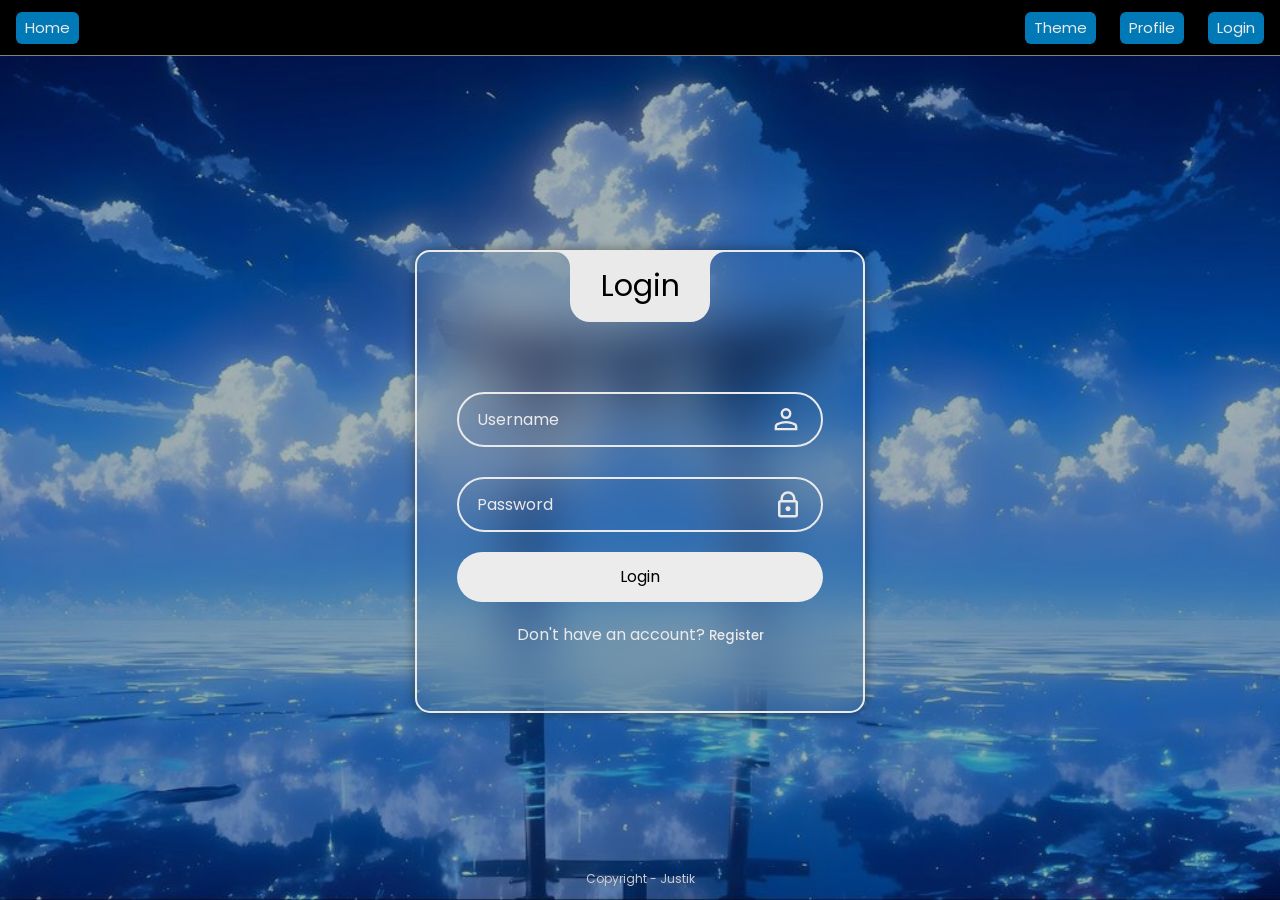
==== frontend/login.html @ 6209a141 "feat: implement login section and upgrade profile page - Add login section to login page - Improve p" ====
<!DOCTYPE html>
<html lang="en">
<head>
    <meta charset="UTF-8">
    <meta name="viewport" content="width=device-width, initial-scale=1.0">
    <title>Login | Weather App</title>
    <link rel="icon" href="images/weather-icon.png">
    <link rel="stylesheet" href="style.css">
    <script src="app.js" defer></script>
</head>
<body class="light-theme" id="login-body">
    <header>
        <nav>
            <ul>
                <li class="home-li"><a href="index.html">Home</a></li>
                <div class="theme-change-block">
                    <ul class="theme-list">
                        <div class="theme" id="lightTheme"><span class="light-theme-span"></span></div>
                        <div class="theme" id="darkTheme"><span class="dark-theme-span"></span></div>
                        <div class="theme" id="blackOrangeTheme"><span class="black-orange-theme-span"></span></div>
                    </ul>
                    <li class="theme-li">Theme</li>
                </div>
                <li class="theme-li-2">Theme</li>
                <li><a href="profile.html">Profile</a></li>
                <li><a href="login.html">Login</a></li>
            </ul>
        </nav>
    </header>
    <main class="login-main">
        <div class="login-wrapper">
            <div class="login-box">
                <div class="login-header">
                    <span>Login</span>
                </div>
                <div class="input-box">
                    <input type="text" id="user" class="input-field" required>
                    <label for="user" class="label">Username</label>
                    <svg class="login-icon" xmlns="http://www.w3.org/2000/svg" height="40px" viewBox="0 -960 960 960" width="40px" fill="#434343"><path d="M370.33-524.33Q326.67-568 326.67-634t43.66-109.67Q414-787.33 480-787.33t109.67 43.66Q633.33-700 633.33-634t-43.66 109.67Q546-480.67 480-480.67t-109.67-43.66ZM160-160v-100q0-36.67 18.5-64.17T226.67-366q65.33-30.33 127.66-45.5 62.34-15.17 125.67-15.17t125.33 15.5q62 15.5 127.34 45.17 30.33 14.33 48.83 41.83T800-260v100H160Zm66.67-66.67h506.66V-260q0-14.33-8.16-27-8.17-12.67-20.5-19-60.67-29.67-114.34-41.83Q536.67-360 480-360t-111 12.17Q314.67-335.67 254.67-306q-12.34 6.33-20.17 19-7.83 12.67-7.83 27v33.33Zm315.16-345.5Q566.67-597 566.67-634t-24.84-61.83Q517-720.67 480-720.67t-61.83 24.84Q393.33-671 393.33-634t24.84 61.83Q443-547.33 480-547.33t61.83-24.84ZM480-634Zm0 407.33Z"/></svg>
                </div>
                <div class="input-box">
                    <input type="text" id="pass" class="input-field" required>
                    <label for="pass" class="label">Password</label>
                    <?xml version="1.0"?><svg class="login-icon" id="lock-icon" xmlns="http://www.w3.org/2000/svg"  viewBox="0 0 24 24" width="36px" height="36px">    <path d="M 12 1 C 8.6761905 1 6 3.6761905 6 7 L 6 8 C 4.9069372 8 4 8.9069372 4 10 L 4 20 C 4 21.093063 4.9069372 22 6 22 L 18 22 C 19.093063 22 20 21.093063 20 20 L 20 10 C 20 8.9069372 19.093063 8 18 8 L 18 7 C 18 3.6761905 15.32381 1 12 1 z M 12 3 C 14.27619 3 16 4.7238095 16 7 L 16 8 L 8 8 L 8 7 C 8 4.7238095 9.7238095 3 12 3 z M 6 10 L 18 10 L 18 20 L 6 20 L 6 10 z M 12 13 C 10.9 13 10 13.9 10 15 C 10 16.1 10.9 17 12 17 C 13.1 17 14 16.1 14 15 C 14 13.9 13.1 13 12 13 z"/></svg>
                </div>
                <div class="input-box">
                    <input type="submit" class="input-submit" value="Login">
                </div>
                <div class="register">
                    <span>Don't have an account? <button class="register-button" id="regButton">Register</button></span>
                </div>
            </div>
        </div>
        <div class="custom-selector">
            <span class="light-theme-span" id="currentTheme"></span><svg xmlns="http://www.w3.org/2000/svg" height="24px" viewBox="0 -960 960 960" width="24px" fill="#434343"><path d="M480-360 280-560h400L480-360Z"/></svg>
            <ul>
                <li><span class="light-theme-span"></span></li>
                <li><span class="dark-theme-span"></span></li>
                <li><span class="black-orange-theme-span"></span></li>
            </ul>
        </div>
    </main>
    <footer>
        <p>Copyright - Justik</p>
    </footer>
</body>
</html>
---- frontend/style.css ----
@import url('https://fonts.googleapis.com/css2?family=Poppins:ital,wght@0,100;0,200;0,300;0,400;0,500;0,600;0,700;0,800;0,900;1,100;1,200;1,300;1,400;1,500;1,600;1,700;1,800;1,900&display=swap');

:root {
    --start-input-width: 2em;
    --final-input-width: 9em;
    --bg-color: rgb(0, 0, 43);
    --primary-color: rgb(0, 121, 182);
    --primary-color-2: rgb(0, 121, 182);
    --profile-img-outline: 4px solid white;
    --accent-color: rgb(0, 80, 119);
    --accent-color-2: rgb(0, 80, 119);
    --text-color: rgb(234, 234, 234);
    --input-focus-color: rgb(0, 47, 70);
    --basic-font: Poppins, "Segoe Ui", sans-serif;
    --container-color: #fff;
    --mini-container-color: #F8EDE1;
    --mini-container-text-color: #89817B;
    --mini-container-text-color-2: rgb(30, 92, 173);
    --border-color: #ccc;
    --border-color-2: #ccc;
    --button-text-color: black;
    --linear-1: rgb(0, 251, 255);
    --linear-2: rgb(0, 0, 43);
    --change-menu-bg-color: #fff;
    --button-bg-color: #FAFAFA;
    --button-bg-color-hover: rgb(156, 156, 156);
    --profile-username-color: #fff;
    --current-time: #fff;
    --scrollbar-color: #fff;
    --scrollbar-color-hover: #aaaaaa;
    --add-button: #fff;
    --add-button-2: rgb(222, 222, 222);
    --add-button-3: #505050;
    --add-button-4: rgb(194, 194, 194);
}

.light-theme {
    --bg-color: rgb(0, 0, 43);
    --primary-color: rgb(0, 121, 182);
    --primary-color-2: rgb(0, 121, 182);
    --profile-img-outline: 4px solid white;
    --accent-color: rgb(0, 80, 119);
    --accent-color-2: rgb(0, 80, 119);
    --text-color: rgb(234, 234, 234);
    --input-focus-color: rgb(0, 59, 89);
    --basic-font: Poppins, "Segoe Ui", sans-serif;
    --container-color: #fff;
    --mini-container-color: #F8EDE1;
    --mini-container-text-color: #89817B;
    --mini-container-text-color-2: rgb(30, 92, 173);
    --border-color: #ccc;
    --border-color-2: #ccc;
    --button-text-color: black;
    --linear-1: rgb(0, 251, 255);
    --linear-2: rgb(0, 0, 43);
    --change-menu-bg-color: #fff; 
    --button-bg-color: #FAFAFA;
    --button-bg-color-hover: rgb(156, 156, 156);
    --profile-username-color: #fff;
    --current-time: #fff;
    --scrollbar-color: #fff;
    --scrollbar-color-hover: #aaaaaa;
    --add-button: #fff;
    --add-button-2: rgb(222, 222, 222);
    --add-button-3: #505050;
    --add-button-4: rgb(194, 194, 194);
}

.dark-theme {
    --bg-color: rgb(0, 0, 0);
    --primary-color: rgb(59, 61, 62);
    --primary-color-2: rgb(49, 49, 49);
    --profile-img-outline: 0;
    --accent-color: rgb(44, 44, 44);
    --accent-color-2: rgb(27, 27, 27);
    --text-color: rgb(27, 27, 27);
    --input-focus-color: rgb(66, 66, 66);
    --basic-font: Poppins, "Segoe Ui", sans-serif;
    --container-color: #2c2c2c;
    --mini-container-color: #a0a0a0;
    --mini-container-text-color: #4e4e4e;
    --mini-container-text-color-2: rgb(30, 92, 173);
    --border-color: #717171;
    --border-color-2: #717171;
    --button-text-color: #ccc;
    --linear-1: rgb(142, 142, 142);
    --linear-2: rgb(0, 0, 0);
    --change-menu-bg-color: #ccc; 
    --button-bg-color: #b3b3b3;
    --button-bg-color-hover: rgb(112, 112, 112);
    --profile-username-color: #ccc;
    --current-time: rgb(71, 71, 71);
    --scrollbar-color: rgb(75, 75, 75);
    --scrollbar-color-hover: #292929;
    --add-button: #2c2c2c;
    --add-button-2: #1c1c1c;
    --add-button-3: #505050;
    --add-button-4: #0f0f0f;
}

.black-orange-theme {
    --bg-color: rgb(0, 0, 0);
    --primary-color: rgb(153, 69, 0);
    --primary-color-2: rgb(106, 48, 0);
    --profile-img-outline: 0;
    --accent-color: rgb(111, 50, 0);
    --accent-color-2: rgb(111, 50, 0);
    --text-color: rgb(27, 27, 27);
    --input-focus-color: rgb(84, 38, 0);
    --basic-font: Poppins, "Segoe Ui", sans-serif;
    --container-color: #2c2c2c;
    --mini-container-color: #a0a0a0;
    --mini-container-text-color: #4e4e4e;
    --mini-container-text-color-2: rgb(0, 100, 83);
    --border-color: #717171;
    --border-color-2: #494949;
    --button-text-color: #ccc;
    --linear-1: rgb(142, 142, 142);
    --linear-2: rgb(107, 52, 0);
    --change-menu-bg-color: #ffba79; 
    --button-bg-color: #b3b3b3;
    --button-bg-color-hover: rgb(112, 112, 112);
    --profile-username-color: #ccc;
    --current-time: rgb(71, 71, 71);
    --scrollbar-color: rgb(75, 75, 75);
    --scrollbar-color-hover: #292929;
    --add-button: #2c2c2c;
    --add-button-2: #1c1c1c;
    --add-button-3: #505050;
    --add-button-4: #0f0f0f;
}

@keyframes slideIn {
    0% {
        transform: translateX(-30%);
        opacity: 0.5;
    }
    100% {
        transform: translateX(0);
        opacity: 1;
    }
}

@keyframes slideInB {
    0% {
        transform: translateX(-10%);
        opacity: 0.5;
    }
    100% {
        transform: translateX(0);
        opacity: 1;
    }
}

@keyframes ReverseslideIn {
    0% {
        transform: translateX(10%);
        opacity: 0.5;
    }
    100% {
        transform: translateX(0);
        opacity: 1;
    }
}

@keyframes slideInNoOpacity {
    0% {
        transform: translateX(-10%);
        opacity: 0.5;
    }
    100% {
        transform: translateX(0);
        opacity: 0.8;
    }
}

@keyframes reverseSlideInNoOpacity {
    0% {
        transform: translateX(10%);
        opacity: 0.5;
    }
    100% {
        transform: translateX(0);
        opacity: 0.8;
    }
}

@keyframes input-animation {
    0% {
        width: var(--start-input-width);
    }
    100% {
        width: var(--final-input-width);
    }
}

@keyframes reverse-input-animation {
    0% {
        width: var(--final-input-width);
    }
    100% {
        width: var(--start-input-width);
    }
}

* {
    margin: 0;
    padding: 0;
    box-sizing: border-box;
    font-family: "Poppins", "Segoe Ui", sans-serif;
}

nav {
    display: flex;
    align-items: center;
    height: 3.5em;
    background: black;
    border-bottom: 1px solid grey;
}

nav ul {
    display: flex;
    justify-content: flex-end;
    margin-right: 1em;
    gap: 1.5em;
    list-style: none;
    width: 100%;
}

body {
    height: 100vh;
    display: grid;
    grid-template-rows: auto 1fr auto;
    align-items: center;
    background: linear-gradient(rgba(0, 0, 0, 0.6), rgba(0, 0, 0, 0.6)), url("images/login-background.jpg") center / cover no-repeat fixed;
}

main {
    position: relative;
    top: 4.4vh;
    height: 100%;
    display: flex;
    justify-content: center;
}

footer {
    position: relative;
    bottom: 0;
}

footer p {
    position: relative;
    font-size: 12px;
    text-align: center;
    color: var(--border-color);
    margin-bottom: 1em;
}

nav li {
    width: fit-content;
    display: flex;
    background-color: var(--primary-color);
    border-radius: 6px;
}

nav li:hover {
    background-color: var(--accent-color);
}

.theme-li, .theme-li-2 {
    position: relative;
    padding: 0.3em 0.6em;
    font-size: 15px;
    text-decoration: none;
    color: var(--text-color);
    font-family: var(--basic-font);
    cursor: pointer;
}

.theme-li-2 {
    display: none;
}

.theme {
    position: relative;
    display: flex;
    align-self: center;
    width: 15px;
    height: 15px;
}

.theme span {
    opacity: 0;
    transition: opacity 0.5s;
}

.light-theme-span, .dark-theme-span, .black-orange-theme-span {
    position: absolute;
    left: 50%;
    transform: translateX(-50%);
    width: 15px;
    height: 15px;
    cursor: pointer;
}

.light-theme-span {
    background: linear-gradient(to bottom right, rgb(0, 121, 182) 55%, rgb(0, 0, 43));
}

.dark-theme-span {
    background: linear-gradient(to bottom right, #ccc, black);
}

.black-orange-theme-span {
    background: linear-gradient(to bottom right, orange, black);
}

.theme-list {
    display: flex;
    justify-content: flex-start;
    position: absolute;
    padding-left: 1em;
    margin-right: 0;
    height: 99%;
    width: 3em;
    right: 0;
    list-style: none;
    transition: width 1s;
}

.home-li {
    margin-left: 1em;
    margin-right: auto;
}

.custom-selector {
    display: none;
    align-items: center;
    border-radius: 6px;
    width: 2em;
    height: 1.85em;
    background: var(--change-menu-bg-color);
    position: fixed;
    right: 1em;
    top: 30%;
    cursor: pointer;
    opacity: 0.85;
}

.custom-selector > .light-theme-span, .custom-selector > .dark-theme-span, .custom-selector > .black-orange-theme-span {
    margin-left: -0.4em;
    width: 14px;
    height: 14px;
}

.custom-selector ul {
    display: flex;
    gap: 0.4em;
    border-radius: 6px;
    justify-content: center;
    flex-direction: column;
    list-style: none;
    position: absolute;
    background: #fff;
    width: 2em;
    height: 0em;
    top: 2.2em;
    transition: height 0.2s;
}

.custom-selector ul.ul-height {
    height: 5em;
}

.custom-selector ul li {
    display: none;
    position: relative;
    justify-content: center;
    width: 100%;
    height: 1em;
    transition: display 0.2s;
}

.custom-selector ul li.block {
    display: flex;
}

.custom-selector svg {
    width: 26px;
    height: 26px;
    margin-left: 0.8em;
    transition: transform 0.2s;
}

nav a {
    padding: 0.3em 0.6em;
    font-size: 15px;
    text-decoration: none;
    color: var(--text-color);
    font-family: var(--basic-font);
}

.theme-change-block {
    position: relative;
    display: flex;
    justify-content: flex-end;
    border-radius: 6px;
    width: 3em;
    background: linear-gradient(to right, var(--change-menu-bg-color) 90%, black 10%);
    transition: width 1s;
}

.theme-change-block:hover {
    width: 12em;
}

.theme-change-block:hover .theme-list {
    width: 12em;
}

.theme-change-block:hover .light-theme-span, .theme-change-block:hover .dark-theme-span, .theme-change-block:hover .black-orange-theme-span {
    opacity: 1;
    transition: opacity 0.8s cubic-bezier(0.31,-0.28, 0.41, 1.26);
}

.weather-background {
    position: relative;
    width: 85%;
    height: 90%;
    background: var(--primary-color);
    border-radius: 1em;
    display: flex;
    justify-content: center;
    align-items: center;
    z-index: 0;
}

.change-mode {
    position: absolute;
    top: 1em;
    right: 1em;
}

.weather-project-2 {
    width: 95%;
    display: none;
    justify-content: center;
    height: 27.5em;
    position: relative;
}

.weather-project-3 {
    width: 100%;
    display: none;
    flex-direction: column;
    gap: 1em 0;
}

.weather-project-3 h2 {
    color: var(--text-color);
    text-align: center;
}

.eight-days-weather-container, .daily-weather {
    position: relative;
    display: flex;
    flex-direction: row;
}

.eight-days-weather {
    position: relative;
    display: none;
    opacity: 0.8;
    width: 60vw;
    margin: 0 auto;
    z-index: 1;
}

.weather-h2 {
    position: relative;
    font-size: 1.8em;
    top: -0.1em;
    visibility: hidden;
}

.eight-days-weather-container {
    border: 2px solid var(--border-color-2);
    padding: 0.1em 1em 0.1em 1em;
    border-radius: 10px;
}

.eight-days-weather-container-inner {
    width: 100%;
    display: flex;
    gap: 2em;
    border-radius: 10px;
    padding: 0.7em 0 0.7em 0em;
    margin: 0 auto;
    overflow-x: auto;
}

.eight-days-weather-container-inner::-webkit-scrollbar {
    width: 90px;
    height: 7px;
}

.eight-days-weather-container-inner::-webkit-scrollbar-track {
    background: transparent;
    border-radius: 10px;
    margin: 0 1px;
}

.eight-days-weather-container-inner::-webkit-scrollbar-thumb {
    border-radius: 10px;
    background: var(--scrollbar-color);
}

.eight-days-weather-container-inner::-webkit-scrollbar-thumb:hover {
    background: var(--scrollbar-color-hover);
}

.daily-weather {
    background: var(--container-color);
    opacity: 0.95;
    padding: 0.5em;
    border-radius: 10px;
    display: flex;
    justify-content: space-between;
    align-items: center;
    flex: 0 0 auto;
    min-width: 10em;
}

.day-of-the-week {
    margin-right: 0.5em;
}

.svg-container-2 {
    display: flex;
    justify-content: center;
    align-items: center;
    width: 35px;
    height: 20px;
    margin-left: 0.5em;
}

.full-weather-container {
    display: none;
    position: relative;
    width: fit-content;
    opacity: 0.8;
    /* padding: 0 10%; */
    z-index: 1;
}

.full-weather-container:last-child {
    margin-bottom: 5em;
}

.weather-container {
    position: relative;
    top: 1.5em;
    display: grid;
    /* grid-template-columns: 300px 39em; */
    grid-template-columns: 300px minmax(0, 37em);
    grid-template-rows: auto 1fr;
    gap: 0 0.8em;
}

.weather-h1 {
    position: relative;
    top: 0.4em;
    text-align: center;
    color: var(--text-color);
}

[id*="weather-container-"] > .weather-h1 {
    visibility: hidden;
}

[id*="weather-container-"] > .weather-h1.visible {
    visibility: visible;
}

.weather, .weather-1 {
    position: relative;
    grid-row: 2;
    height: 22.3em;
    padding: 0.8em;
    outline: 4px solid var(--accent-color-2);
    gap: 0.2em;
    grid-template-rows: 63% 37%;
    background: var(--container-color);
    border-radius: 1em;
    align-items: center;
}

.weather {
    display: none;
    opacity: 0.8;
}

.weather-1 {
    display: grid;
    opacity: 1;
}

.add-city-button-block, .add-city-button-block-1 {
    position: relative;
    justify-items: center;
    grid-row: 2;
    top: -1em;
}

.add-city-button-block {
    display: grid;
}

.add-city-button-block-1 {
    display: none;
}

.weather-project-2 > .full-weather-container > .add-city-button-block-1 {
    top: 8em;
}

.add-city-button-h1 {
    position: relative;
    top: -0.3em;
    display: grid;
    align-self: end;
    color: var(--text-color);
}

.add-city-button {
    width: 8em;
    height: 8em;
    border-radius: 50%;
    border: 0;
    outline: 0;
    align-self: start;
    background-color: #000;
    display: grid;
    position: relative;
    cursor: pointer;
}

.self-center {
    align-self: center;
}

.first-cyrcle {
    width: 100%;
    height: 100%;
    border-radius: 50%;
    background-color: var(--add-button);
    display: grid;
    place-items: center;
}

.second-cyrcle {
    width: 90%;
    height: 90%;
    border-radius: 50%;
    background-color: var(--add-button-2);
    display: grid;
    place-items: center;
}

.second-cyrcle > svg {
    fill: var(--add-button-3);
    height: 5em;
    width: 5em;
    justify-self: center;
    align-self: center;
    transition: transform 0.4s ease;
}

.add-city-button:hover .second-cyrcle > svg {
    transform: rotate(90deg);
}

.add-city-button:hover .second-cyrcle {
    background-color: var(--add-button-4);
}

.btn {
    display: flex;
    justify-content: center;
    align-items: center;
    position: absolute;
    border-radius: 50%;
    padding: 0.1em;
    outline: 0;
    top: -0.9em;
    right: -0.9em;
    z-index: 1;
    cursor: pointer;
}

.btn:hover {
    opacity: 0.85;
}

.btn svg {
    width: 2em;
    height: 2em;
    background-color: white;
    border-radius: 50%;
    z-index: 2;
}

.remove-svg {
    fill: red;
}

@property --angle {
    syntax: "<angle>";
    initial-value: 0deg;
    inherits: false;
}

.opacity::after, .opacity::before, .btn::after, .btn::before, .add-city-button::after, .add-city-button::before {
    --angle: 0deg;
    content: "";
    position: absolute;
    height: 100%;
    width: 100%;
    top: 50%;
    left: 50%;
    translate: -50% -50%;
    z-index: -2;
    border-radius: 1em;
    animation: 3s spin linear infinite;
}

.opacity::after, .opacity::before, .btn::after, .btn::before {
    border-radius: 1em;
}

.add-city-button::after, .add-city-button::before {
    background: conic-gradient(from var(--angle), black, var(--primary-color-2), black, var(--primary-color-2), black);
    border-radius: 50%;
    padding: 4px;
    z-index: -1;
}

.weather::after, .weather::before {
    background: conic-gradient(from var(--angle), black, var(--primary-color), black, var(--primary-color), black);
    padding: 4px;
    z-index: -1;
}

.btn::after, .btn::before {
    background: conic-gradient(from var(--angle), rgb(14, 0, 76), var(--primary-color), rgb(14, 0, 76), var(--primary-color), rgb(14, 0, 76));
}

.btn::after, .btn::before {
    padding: 1px;
    z-index: 1;
}

@keyframes spin {
    from {
        --angle: 0deg;
    }
    to {
        --angle: 360deg;
    }
}

.weather::before {
    filter: blur(1.5rem);
    opacity: 0.5;
}

.weather h2 {
    display: flex;
    justify-content: center;
    font-size: 1.4em;
    padding: 0.5em 0;
}

.weather-details-1 {
    height: 100%;
    position: relative;
    display: grid;
    grid-template-rows: 3fr 1fr;
    border-radius: 0.5em;
    padding: 0.5em;
    background: url("images/white-bg.png");
    background-size: cover;
    background-position: center;
    background-repeat: no-repeat;
    transition: background-image 0.2s ease;
}

.svg-container {
    padding-top: 1em;
    display: flex;
    justify-content: center;
    align-items: center;
    width: 35px;
    height: 20px;
}

.details {
    position: relative;
    grid-row: 2 / 3;
}

.temp-rn {
    color: var(--container-color);
    position: absolute;
    bottom: 0;
}

.temp-rn-p {
    position: relative;
    top: 0.2em;
    font-size: 2.3em;
}

.about-rn {
    white-space: pre-line;
    font-size: 15px;
    font-weight: 500;
}

.about-feels {
    font-size: 12px;
    font-weight: 500;
}

.current-time {
    color: var(--current-time);
    font-size: 11px;
    font-weight: 500;
    position: absolute;
    top: 1.8em;
    right: 1em;
}

.more-info {
    color: var(--container-color);
    position: absolute;
    right: 0;
    bottom: 0;
}

.weather-details-2 {
    display: grid;
    grid-template-columns: repeat(3, 1fr);
    gap: 0.2em;
}

.details-2-more {
    height: 3.5em;
    display: grid;
    justify-content: center;
    align-items: center;
    border-radius: 0.5em;
    background: var(--mini-container-color);
}

.details-2-more span {
    display: flex;
    align-items: center;
    font-size: 10.5px;
    color: var(--mini-container-text-color);
}

.details-2-more svg {
    width: 12px;
    margin-right: 0.25em;
    fill: var(--mini-container-text-color);
}

.details-2-more p {
    display: flex;
    margin-top: -2.8em;
    color: var(--mini-container-text-color-2);
    justify-content: center;
    font-size: 10px;
}

.weather-2 {
    grid-row: 2;
    position: relative;
    background: var(--container-color);
    height: 22.3em;
    display: grid;
    grid-template-rows: 1fr 4fr 3fr;
    padding: 0.8em;
    border-radius: 1em;
}

.weather-2::after, .weather-2::before {
    --angle: 0deg;
    content: "";
    position: absolute;
    height: 100%;
    width: 100%;
    background: conic-gradient(from var(--angle), black, var(--primary-color), black, var(--primary-color), black);
    top: 50%;
    left: 50%;
    translate: -50% -50%;
    z-index: -1;
    border-radius: 1em;
    padding: 4px;
    animation: 6s spin linear infinite;
}

.weather-2 h3 {
    font-weight: 600;
}

.weather-img {
    position: relative;
    border-radius: 0.5em;
    height: 100%;
    width: 100%;
    z-index: 1;
}

.weather-img-container {
    position: relative;
    height: 10em;
    padding: 3px;
    border-radius: 0.5em;
}

.hourly-weather-container {
    overflow-y: hidden;
    overflow-x: auto;
    display: flex;
    gap: 0.2em;
    scrollbar-width: thin;
    scrollbar-color: transparent transparent;
    transition: scrollbar-color 2s;
}

.hourly-weather-container:hover {
    scrollbar-color: #ccc transparent;
    transition: scrollbar-color 1s;
}

.hourly-weather {
    display: flex;
    flex-direction: column;
    justify-content: center;
    border-radius: 0.5em;
    align-items: center;
    background: var(--mini-container-color);
    height: 7em;
    padding: 0.8em;
}

.hourly-icon {
    position: relative;
    top: 10%;
    margin-right: 3px;
    width: 30px;
    height: 25px;
}

.hour-time {
    top: -5px;
    white-space: nowrap;
    font-size: 12px;
    font-weight: 500;
}

.chance-of-precipitation {
    position: relative;
    top: 13%;
    font-size: 13px;
    font-weight: 500;
}

.hourly-weather-deg {
    position: relative;
    top: 10%;
    font-size: 18px;
    font-weight: 500;
}

/* -------------BUTTONS---------------- */
.right-arrow, .left-arrow {
    position: absolute;
    cursor: pointer;
}

.right-arrow, .left-arrow {
    border: 0;
    outline: 0;
    width: 50px;
    height: 50px;
    border-radius: 0.5em;
}

.right-arrow, .left-arrow {
    display: flex;
    justify-content: center;
    align-items: center;
    background-color: var(--button-bg-color);
}

.right-arrow:hover, .left-arrow:hover {
    transition: 0.4s;
    background-color: var(--button-bg-color-hover);
}

.right-arrow::after, .left-arrow::after, .right-arrow::before, .left-arrow::before {
    --angle: 0deg;
    content: "";
    position: absolute;
    height: 100%;
    width: 100%;
    background: conic-gradient(from var(--angle), black, var(--primary-color), black, var(--primary-color), black);
    top: 50%;
    left: 50%;
    translate: -50% -50%;
    z-index: -1;
    border-radius: 0.5em;
    padding: 4px;
    animation: 6s spin linear infinite;
}

.right-arrow svg, .left-arrow svg {
    fill: rgb(0, 0, 43);
    width: 25px;
    height: 25px;
}

.right-arrow {
    top: 51%;
    right: 7.6%;
}

.left-arrow {
    top: 51%;
    left: 7.6%;
}

.weather-project {
    display: grid;
    position: relative;
    top: 1.5em;
    gap: 0 2em;
}

.search-bar {
    position: absolute;
    top: 1em;
    left: 6em;
}

.search-bar input {
    border-radius: 5px;
    outline: 0;
    border: 0;
}

.weather-project > .weather {
    width: 16em;
}

.weather > .weather-h1 {
    white-space: nowrap;
    top: -1.75em;
    right: 50%;
    transform: translateX(50%);
    position: absolute;
}

.change-mode-button {
    color: var(--button-text-color);
    background: var(--container-color);
    position: relative;
    border: 0;
    outline: 0;
    padding: 0.35em;
    border-radius: 0.2em;
    font-weight: 500;
    cursor: pointer;
    z-index: 1;
}

.change-mode-button:hover {
    background: linear-gradient(to bottom right, var(--linear-1), var(--linear-2));
}

.profile-main, .login-main {
    top: 2svh;
    flex-direction: column;
    align-items: center;
}

.profile-main {
    justify-content: center;
}

.login-main {
    padding: 1em;
}

.profile-img {
    position: absolute;
    width: 25em;
    height: 25em;
    border-radius: 50%;
    outline: var(--profile-img-outline);
}

.profile-img-wrapper {
    position: relative;
    width: 25em;
    height: 25em;
    border-radius: 50%;
}

.profile-img-wrapper::after, .profile-img-wrapper::before {
    --angle: 0deg;
    content: "";
    position: absolute;
    height: 100%;
    width: 100%;
    background: conic-gradient(from var(--angle), black, var(--primary-color), black, var(--primary-color), black);
    top: 50%;
    left: 50%;
    translate: -50% -50%;
    z-index: -1;
    border-radius: 50%;
    padding: 4px;
    animation: 6s spin linear infinite;
}

#profileForm {
    position: relative;
    display: flex;
    justify-content: center;
}

.profile-username-input {
    position: relative;
    text-align: center;
    border: 0;
    outline: 5px solid var(--accent-color);
    border-radius: 0.3em;
    appearance: none;
    width: var(--final-input-width);
    caret-color: var(--accent-color);
    font-size: 1.5em;
    height: 2em;
    margin-top: 0.91em;
    margin-bottom: 0.49em;
}

.error-message {
    display: none;
    position: absolute;
    top: 5.4em;
    text-align: center;
    color: #ff4d4d;
    font-size: 12px;
    margin-top: 5px;
}

.profile-username-input:invalid ~ .error-message {
    display: block;
}

.hide-caret {
    caret-color: transparent;
}

.profile-username-input:focus {
    outline: 5px solid var(--input-focus-color);
}

.input-animation {
    animation: input-animation 1s cubic-bezier(0, 0.62, 0.66, 0.84);
}

.reverse-input-animation {
    animation: reverse-input-animation 0.3s cubic-bezier(0.71, 0.04, 0.64, 0.82);
}

.reverse-input-animation-long-ver {
    animation: reverse-input-animation 2s cubic-bezier(0.71, 0.04, 0.64, 0.82);
}

.profile-username-input::placeholder {
    position: relative;
    top: -5%;
    font-size: 0.6em;
}

.profile-username {
    margin-top: 0.2em;
    font-size: 3em;
    text-align: center;
    color: var(--profile-username-color);
}

.login-img {
    margin-top: -2em;
    width: 20em;
    height: 20em;
    border-radius: 25%
}

.login-main h2 {
    text-align: center;
    margin-top: 1em;
    color: var(--profile-username-color);
}

.avatar-container {
    width: 25em;
    height: 25em;
    position: relative;
    display: flex;
    justify-self: center;
    margin-top: 1.5em;
}

.avatar-btn {
    background: white;
    width: 2.8em;
    height: 2.8em;
    position: absolute;
    align-items: center;
    justify-content: center;
    border-radius: 50%;
    padding: 0.5em;
    opacity: 0;
    display: flex;
    cursor: pointer;
    transition: opacity 0.3s ease-in, top 0.3s ease-in, right 0.3s ease-in;
}

.avatar-btn svg {
    height: 3em;
    width: 3em;
}

.custom-avatar-uploader {
    top: 1.3em;
    right: 4.5em;
}

.custom-avatar-remover {
    width: 3.4em;
    height: 3.4em;
    outline: 0;
    border: 0;
    top: 0.45em;
    right: 2em;
}

.custom-avatar-uploader:hover, .custom-avatar-remover:hover {
    background: rgb(210, 210, 210);
}

.avatar-btn:active {
    background: rgb(169, 169, 169);
    opacity: 0.8;
}

.avatar-container:hover .avatar-btn {
    opacity: 0.5;
}

.avatar-container:hover .avatar-btn.custom-avatar-uploader {
    top: 1em;
}

.avatar-container:hover .avatar-btn.custom-avatar-remover {
    top: 1.15em;
}

#avatarInput {
    position: absolute;
    display: none;
}

.save-btn {
    width: 5em;
    height: 3em;
    padding: 0.1em 0.5em;
    border-radius: 0.5em;
    background: white;
    outline: 3px solid white;
    outline-offset: -3px;
    border: 0;
    margin-top: 1em;
    margin-bottom: 2em;
    cursor: pointer;
}

.save-btn-2 {
    border-radius: 0.5em;
}

.save-btn:hover {
    background: rgb(190, 190, 190);
    transition: background 0.6s;
}

.save-btn span {
    position: relative;
    color: transparent;
    font-size: 1.5em;
    pointer-events: none;
}

.save-btn span::before,
.save-btn span::after {
    content: attr(data-letter);
    position: absolute;
    left: 0;
    top: 0;
    width: 100%;
    height: 100%;
}

.save-btn span::before {
    color: rgb(180, 180, 180);
}

.save-btn span::after {
    color: black;
    opacity: 0;
    transition: transform 0.6s, opacity 0.6s;
}

.save-btn .s-char::after {
    transform: translateX(-8px);
}

.save-btn .a-char::after {
    transform: translateY(-8px);
}

.save-btn .v-char::after {
    transform: translateY(8px);
}

.save-btn .e-char::after {
    transform: translateX(8px);
}

.save-btn:hover .s-char::after {
    transform: translateX(0);
    opacity: 1;
}

.save-btn:hover .a-char::after {
    transform: translateY(0);
    opacity: 1;
}

.save-btn:hover .v-char::after {
    transform: translateY(0);
    opacity: 1;
}

.save-btn:hover .e-char::after {
    transform: translateY(0);
    opacity: 1;
}

/* LOGIN PAGE */

#login-body {
    background: linear-gradient(rgba(0, 0, 0, 0.3), rgba(0, 0, 0, 0.3)), url("images/login-background.jpg") center / cover no-repeat fixed;
}

.register-button {
    color: var(--text-color);
    font-weight: 500;
    border: 0;
    outline: 0;
    background: transparent;
    appearance: none;
    cursor: pointer;
}

.register-button:hover {
    text-decoration: underline;
}

.login-wrapper {
    width: 100%;
    display: flex;
    justify-content: center;
    align-items: center;
}

.login-box {
    position: relative;
    width: 100%;
    max-width: 450px;
    backdrop-filter: blur(25px);
    border: 2px solid var(--text-color);
    border-radius: 15px;
    padding: 7.5em 2.5em 4em 2.5em;
    color: var(--text-color);
    box-shadow: 0px 0px 10px 2px rgba(0, 0, 0, 0.3);
}

.login-header {
    position: absolute;
    top: 0;
    left: 50%;
    transform: translateX(-50%);
    display: flex;
    align-items: center;
    justify-content: center;
    background-color: var(--text-color);
    width: 140px;
    height: 70px;
    border-radius: 0 0 20px 20px;
}

.login-header span {
    font-size: 30px;
    color: black;
}

.login-header::before {
    content: "";
    position: absolute;
    top: 0;
    left: -30px;
    width: 30px;
    height: 30px;
    border-top-right-radius: 50%;
    background: transparent;
    box-shadow: 15px 0 0 0 var(--text-color);
}

.login-header::after {
    content: "";
    position: absolute;
    top: 0;
    right: -30px;
    width: 30px;
    height: 30px;
    border-top-left-radius: 50%;
    background: transparent;
    box-shadow: -15px 0 0 0 var(--text-color);
}

.input-box {
    position: relative;
    display: flex;
    flex-direction: column;
    margin: 20px 0;
}

.input-field {
    width: 100%;
    height: 55px;
    font-size: 16px;
    background: transparent;
    color: var(--text-color);
    padding-inline: 20px 50px;
    border: 2px solid var(--text-color);
    border-radius: 30px;
    outline: 0;
}

#user {
    margin-bottom: 10px;
}

.label {
    position: absolute;
    top: 15px;
    left: 20px;
    transition: 0.2s;
}

.input-field:focus ~ .label, .input-field:valid ~ .label {
    position: absolute;
    top: -10px;
    left: 20px;
    font-size: 14px;
    background-color: var(--text-color);
    border-radius: 30px;
    color: black;
    padding: 0 10px;
}

.login-icon {
    fill: var(--text-color);
    width: 34px;
    height: 34px;
    position: absolute;
    top: 10px;
    right: 20px;
    font-size: 20px;
}

#lock-icon {
    top: 13px;
    width: 30px;
    height: 30px;
}

.input-submit {
    width: 100%;
    height: 50px;
    background: #ececec;
    font-size: 1em;
    font-size: 500;
    border: 0;
    border-radius: 30px;
    cursor: pointer;
    transition: 0.3s;
}

.input-submit:hover {
    background: var(--text-color);
}

.register {
    text-align: center;
}

@media (max-width: 564px) {
    .login-wrapper {
        padding: 20px;
    }
    .login-box {
        padding: 7.5em 1.5em 4em 1.5em;
    }
}

.block-container {
    width: 70%;
}

.opacity {
    opacity: 1;
    outline: 0;
}

.hidden {
    display: none;
}

.block {
    display: block;
}

.grid {
    display: grid;
}

.visible {
    visibility: visible;
}

.flex {
    display: flex;
}

.slideIn {
    animation: slideIn 1s ease-out;
}

.slideInB {
    animation: slideInB 0.8s ease-out;
}

.reverseSlideIn {
    animation: ReverseslideIn 0.8s ease-out;
}

.slideInNoOpacity {
    animation: slideInNoOpacity 0.8s ease-out;
}

.reverseSlideInNoOpacity {
    animation: reverseSlideInNoOpacity 0.8s ease-out;
}

.displaySlide {
    display: block;
}

.custom-selector ul.flex {
    display: flex;
}

.rotate-svg {
    transform: rotate(-180deg);
}

@media (max-width: 1350px) {
    body {
        min-height: 100%;
    }
    .weather-project {
        width: 100%;
        justify-content: center;
        grid-template-columns: repeat(2, 16em);
        grid-template-rows: repeat(2, 1fr);
        gap: 4em 25%;
        margin-top: 3em;
    }
    .weather-project > .weather {
        height: 15em;
    }
    .weather:nth-child(1), .weather > .weather-h1:nth-child(1) {
        grid-column-start: 1;
        grid-row-start: 1;
    }
    .weather:nth-child(2), .weather > .weather-h1:nth-child(2) {
        grid-column-start: 1;
        grid-row-start: 2;
    }
    .weather:nth-child(3), .weather > .weather-h1:nth-child(3) {
        grid-column-start: 2;
        grid-row-start: 1;
    }
    .weather:nth-child(4), .weather > .weather-h1:nth-child(4) {
        grid-column-start: 2;
        grid-row-start: 2;
    }
    .weather > .weather-h1 {
        font-size: 1.5em;
        margin-top: -0.4em;
    }
    .weather-project > .weather > .weather-details-2 > .details-2-more {
        height: 2.4em;
    }
    .weather-project > .weather > .weather-details-2 > .details-2-more span {
        font-size: 9px;
    }
    .weather-project > .weather > .weather-details-2 > .details-2-more p {
        font-size: 9px;
        margin-top: -1.8em;
    }
    /* .weather-project-2 > .full-weather-container > .weather-container {
        grid-template-columns: 300px 1fr;
    } */
    .right-arrow {
        top: 48%;
        right: 2.5%;
    }
    .left-arrow {
        top: 48%;
        left: 2.5%;
    }
    .add-city-button-block {
        grid-row: unset;
    }
}

@media (max-width: 1350px) and (max-height: 850px) {
    .weather-background {
        padding: 5em 0;
    }
}

@media (max-width: 1050px) {
    .weather-project {
        gap: 4em 10%;
    }
}

@media (max-width: 1000px) {
    .weather-project-2 > .full-weather-container > .weather-container {
        grid-template-columns: 230px 1fr;
    }
    .weather-project-2 > .full-weather-container > .weather-container > .weather {
        padding: 0.5em;
    }
}

@media (max-width: 950px) {
    .weather-project {
        width: 100%;
    }
    .right-arrow {
        right: 1.5%;
    }
    .left-arrow {
        left: 1.5%;
    }
}

@media (max-width: 810px) and (max-height: 850px) {
    .weather-background {
        padding: unset;
    }
}

@media (max-width: 810px) {
    main {
        height: unset;
    }
    .weather-project {
        height: 100%;
        justify-items: center;
        grid-template-columns: repeat(1, 1fr);
        grid-template-rows: repeat(4, 1fr);
        gap: 9em 0;
        padding: 15vh 0 10vh 0;
    }
    .weather-project > .weather {
        height: 22.3em;
    }
    .weather:nth-child(1), .weather > .weather-h1:nth-child(1) {
        grid-column-start: 1;
        grid-row-start: 1;
    }
    .weather:nth-child(2), .weather > .weather-h1:nth-child(2) {
        grid-column-start: 1;
        grid-row-start: 2;
    }
    .weather:nth-child(3), .weather > .weather-h1:nth-child(3) {
        grid-column-start: 1;
        grid-row-start: 3;
    }
    .weather:nth-child(4), .weather > .weather-h1:nth-child(4) {
        grid-column-start: 1;
        grid-row-start: 4;
    }
    .details-2-more, .weather-project > .weather > .weather-details-2 > .details-2-more {
        height: 3.5em;
    }
    .details-2-more span, .weather-project > .weather > .weather-details-2 > .details-2-more span {
        font-size: 10.5px;
    }
    .details-2-more p, .weather-project > .weather > .weather-details-2 > .details-2-more p {
        font-size: 10px;
        margin-top: -2.8em;
    }
    .weather-project-2 > .full-weather-container > .weather-container > .weather {
        padding: 0.8em;
    }
    .weather-project-2 {
        padding: 10em 2em;
    }
    .weather-project-2 > .full-weather-container > .weather-container {
        grid-template-rows: repeat(2, 1fr);
        grid-template-columns: 1fr;
    }
    .weather-project-2 > .full-weather-container > .weather-container > .weather {
        grid-row: 1;
    }
    .right-arrow {
        top: 87%;
        right: 40.5%;
    }
    .left-arrow {
        top: 87%;
        left: 40.5%;
    }
    .weather-background {
        margin-bottom: 5em;
    }
    .weather-project-3 {
        padding: 6em 0;
    }
}

@media (max-width: 690px) {
    .right-arrow {
        top: 87%;
        right: 35.5%;
    }
    .left-arrow {
        top: 87%;
        left: 35.5%;
    }
}

@media (max-width: 500px) {
    .theme-change-block {
        display: none;
    }
    .theme-li-2 {
        display: flex;
    }
    .custom-selector {
        display: flex;
    }
    .profile-img {
        width: 20em;
        height: 20em;
    }
    .profile-username {
        margin-top: 35vh;
    }
    .profile-username-input {
        margin-top: 35vh;
    }
    .login-main h2 {
        font-size: 1.4em;
    }
}

@media (max-width: 470px) {
    .weather-project-2 > .full-weather-container {
        padding: 0;
    }
    .right-arrow, .left-arrow {
        width: 40px;
        height: 40px;
    }
    .right-arrow {
        top: 7%;
        right: 61%;
    }
    .left-arrow {
        top: 7%;
        left: 15%;
    }
    .weather-project-2 {
        padding: 10em 1em 2em 1em;
    }
}

@media (max-width: 450px) {
    nav ul {
        justify-content: center;
        margin-right: 0;
    }
    .home-li {
        margin-left: 0;
        margin-right: unset;
    }
    .theme-change-block {
        margin-left: 1.5em;
    }
}

@media (max-width: 440px) {
    .right-arrow {
        right: 59.5%;
    }
    .left-arrow {
        left: 15%;
    }
}

@media (max-width: 405px) {
    .right-arrow {
        right: 57%;
    }
    .left-arrow {
        left: 15%;
    }
}

@media (max-width: 400px) {
    nav ul {
        gap: 1em;
    }
    .weather-project > .weather {
        width: 85%;
    }
    .profile-img {
        width: 15em;
        height: 15em;
    }
    .profile-username {
        margin-top: 25vh;
        font-size: 2.7em;
    }
    .profile-username-input {
        margin-top: 25vh;
    }
    .login-img {
        width: 16em;
        height: 16em;
    }
}

@media (max-width: 380px) {
    .right-arrow {
        right: 55.5%;
    }
    .left-arrow {
        left: 15.5%;
    }
}

@media (max-width: 355px) {
    .right-arrow {
        right: 53.1%;
    }
    .left-arrow {
        left: 15.1%;
    }
}

@media (max-width: 350px) {
    nav a {
        padding: 0.3em 0.5em;
    }
}

@media (min-height: 880px) {
    body {
        align-items: start;
    }
}

@media (min-height: 940px) {
    .profile-username, .profile-username-input {
        margin-top: 35vh;
    }
}
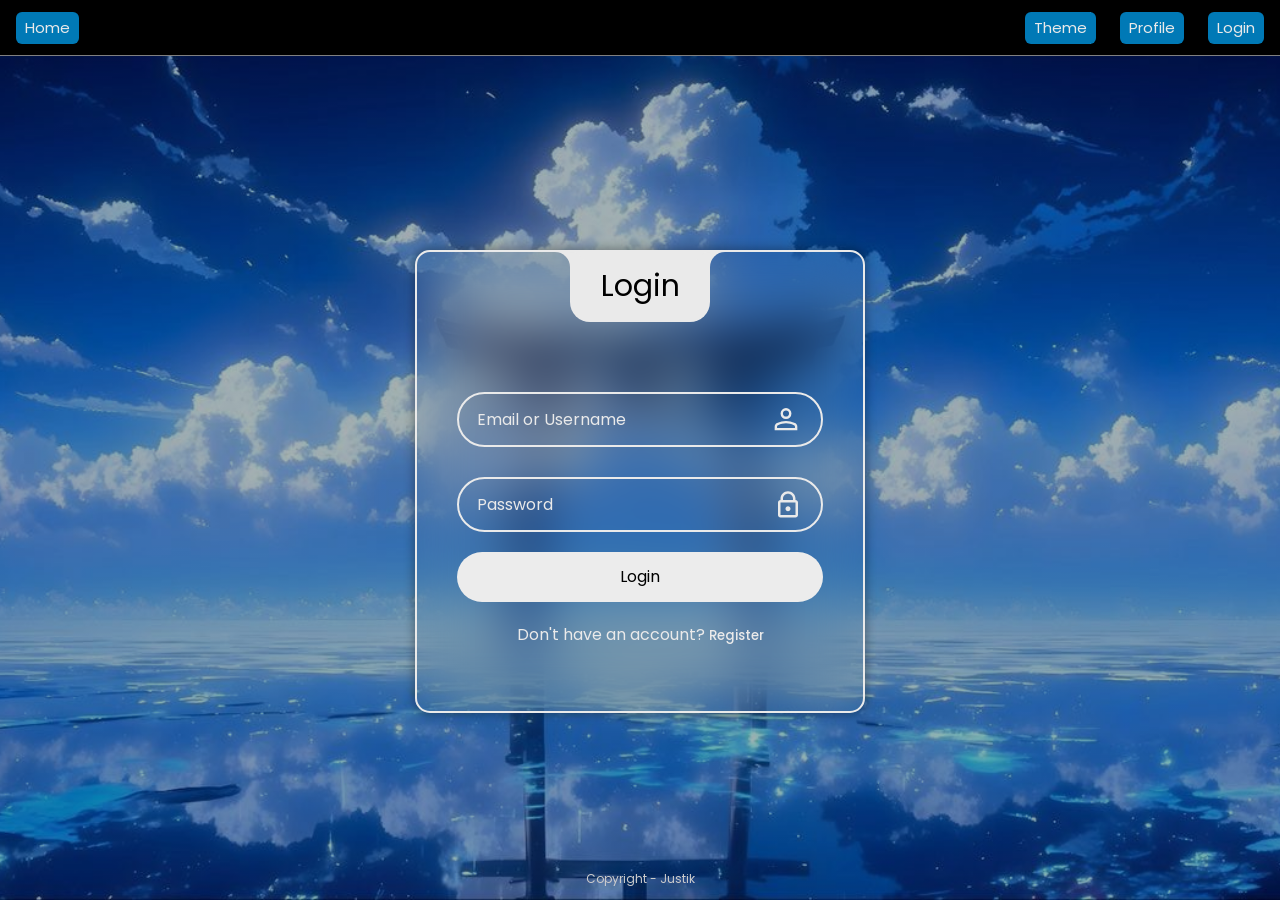
==== commit c5334b63: "style: change text inside the input on Login page" ====
--- a/frontend/login.html
+++ b/frontend/login.html
@@ -35,7 +35,7 @@
                 </div>
                 <div class="input-box">
                     <input type="text" id="user" class="input-field" required>
-                    <label for="user" class="label">Username</label>
+                    <label for="user" class="label">Email or Username</label>
                     <svg class="login-icon" xmlns="http://www.w3.org/2000/svg" height="40px" viewBox="0 -960 960 960" width="40px" fill="#434343"><path d="M370.33-524.33Q326.67-568 326.67-634t43.66-109.67Q414-787.33 480-787.33t109.67 43.66Q633.33-700 633.33-634t-43.66 109.67Q546-480.67 480-480.67t-109.67-43.66ZM160-160v-100q0-36.67 18.5-64.17T226.67-366q65.33-30.33 127.66-45.5 62.34-15.17 125.67-15.17t125.33 15.5q62 15.5 127.34 45.17 30.33 14.33 48.83 41.83T800-260v100H160Zm66.67-66.67h506.66V-260q0-14.33-8.16-27-8.17-12.67-20.5-19-60.67-29.67-114.34-41.83Q536.67-360 480-360t-111 12.17Q314.67-335.67 254.67-306q-12.34 6.33-20.17 19-7.83 12.67-7.83 27v33.33Zm315.16-345.5Q566.67-597 566.67-634t-24.84-61.83Q517-720.67 480-720.67t-61.83 24.84Q393.33-671 393.33-634t24.84 61.83Q443-547.33 480-547.33t61.83-24.84ZM480-634Zm0 407.33Z"/></svg>
                 </div>
                 <div class="input-box">
--- a/frontend/style.css
+++ b/frontend/style.css
@@ -232,7 +232,7 @@
     display: grid;
     grid-template-rows: auto 1fr auto;
     align-items: center;
-    background: linear-gradient(rgba(0, 0, 0, 0.6), rgba(0, 0, 0, 0.6)), url("images/login-background.jpg") center / cover no-repeat fixed;
+    background: linear-gradient(rgba(0, 0, 0, 0.4), rgba(0, 0, 0, 0.4)), url("images/login-background.jpg") center / cover no-repeat fixed;
 }
 
 main {
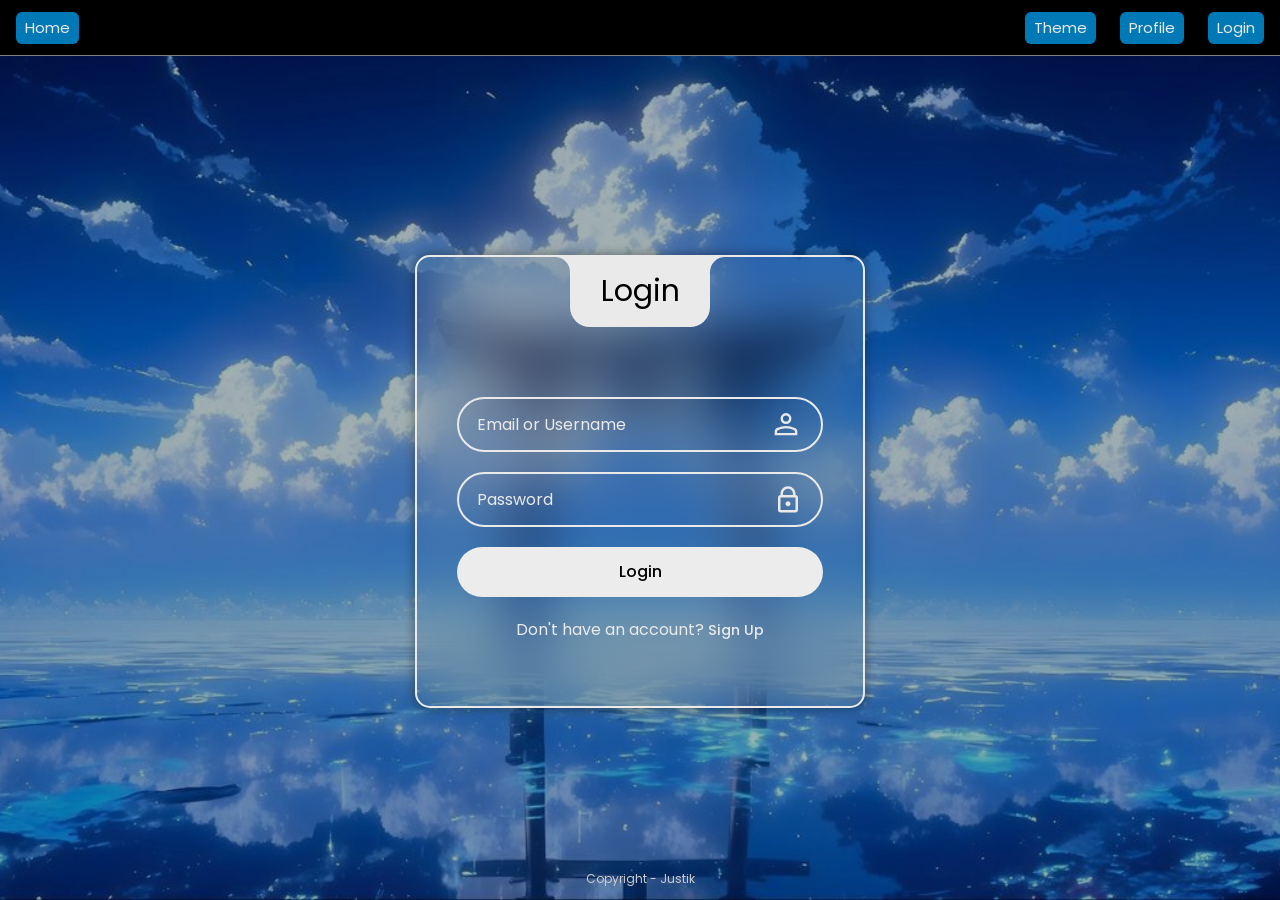
==== commit 829c7383: "style: add animation to login / signup section" ====
--- a/frontend/login.html
+++ b/frontend/login.html
@@ -28,26 +28,49 @@
         </nav>
     </header>
     <main class="login-main">
-        <div class="login-wrapper">
-            <div class="login-box">
-                <div class="login-header">
+        <div class="auth-wrapper flex" id="login-wrapper">
+            <div class="auth-box">
+                <div class="auth-header">
                     <span>Login</span>
                 </div>
                 <div class="input-box">
-                    <input type="text" id="user" class="input-field" required>
-                    <label for="user" class="label">Email or Username</label>
-                    <svg class="login-icon" xmlns="http://www.w3.org/2000/svg" height="40px" viewBox="0 -960 960 960" width="40px" fill="#434343"><path d="M370.33-524.33Q326.67-568 326.67-634t43.66-109.67Q414-787.33 480-787.33t109.67 43.66Q633.33-700 633.33-634t-43.66 109.67Q546-480.67 480-480.67t-109.67-43.66ZM160-160v-100q0-36.67 18.5-64.17T226.67-366q65.33-30.33 127.66-45.5 62.34-15.17 125.67-15.17t125.33 15.5q62 15.5 127.34 45.17 30.33 14.33 48.83 41.83T800-260v100H160Zm66.67-66.67h506.66V-260q0-14.33-8.16-27-8.17-12.67-20.5-19-60.67-29.67-114.34-41.83Q536.67-360 480-360t-111 12.17Q314.67-335.67 254.67-306q-12.34 6.33-20.17 19-7.83 12.67-7.83 27v33.33Zm315.16-345.5Q566.67-597 566.67-634t-24.84-61.83Q517-720.67 480-720.67t-61.83 24.84Q393.33-671 393.33-634t24.84 61.83Q443-547.33 480-547.33t61.83-24.84ZM480-634Zm0 407.33Z"/></svg>
+                    <input type="text" id="login-user" class="input-field" required>
+                    <label for="login-user" class="label">Email or Username</label>
+                    <svg class="auth-icon" xmlns="http://www.w3.org/2000/svg" height="40px" viewBox="0 -960 960 960" width="40px" fill="#434343"><path d="M370.33-524.33Q326.67-568 326.67-634t43.66-109.67Q414-787.33 480-787.33t109.67 43.66Q633.33-700 633.33-634t-43.66 109.67Q546-480.67 480-480.67t-109.67-43.66ZM160-160v-100q0-36.67 18.5-64.17T226.67-366q65.33-30.33 127.66-45.5 62.34-15.17 125.67-15.17t125.33 15.5q62 15.5 127.34 45.17 30.33 14.33 48.83 41.83T800-260v100H160Zm66.67-66.67h506.66V-260q0-14.33-8.16-27-8.17-12.67-20.5-19-60.67-29.67-114.34-41.83Q536.67-360 480-360t-111 12.17Q314.67-335.67 254.67-306q-12.34 6.33-20.17 19-7.83 12.67-7.83 27v33.33Zm315.16-345.5Q566.67-597 566.67-634t-24.84-61.83Q517-720.67 480-720.67t-61.83 24.84Q393.33-671 393.33-634t24.84 61.83Q443-547.33 480-547.33t61.83-24.84ZM480-634Zm0 407.33Z"/></svg>
                 </div>
                 <div class="input-box">
-                    <input type="text" id="pass" class="input-field" required>
-                    <label for="pass" class="label">Password</label>
-                    <?xml version="1.0"?><svg class="login-icon" id="lock-icon" xmlns="http://www.w3.org/2000/svg"  viewBox="0 0 24 24" width="36px" height="36px">    <path d="M 12 1 C 8.6761905 1 6 3.6761905 6 7 L 6 8 C 4.9069372 8 4 8.9069372 4 10 L 4 20 C 4 21.093063 4.9069372 22 6 22 L 18 22 C 19.093063 22 20 21.093063 20 20 L 20 10 C 20 8.9069372 19.093063 8 18 8 L 18 7 C 18 3.6761905 15.32381 1 12 1 z M 12 3 C 14.27619 3 16 4.7238095 16 7 L 16 8 L 8 8 L 8 7 C 8 4.7238095 9.7238095 3 12 3 z M 6 10 L 18 10 L 18 20 L 6 20 L 6 10 z M 12 13 C 10.9 13 10 13.9 10 15 C 10 16.1 10.9 17 12 17 C 13.1 17 14 16.1 14 15 C 14 13.9 13.1 13 12 13 z"/></svg>
+                    <input type="text" id="login-pass" class="input-field" required>
+                    <label for="login-pass" class="label">Password</label>
+                    <?xml version="1.0"?><svg class="auth-icon lock-icon" xmlns="http://www.w3.org/2000/svg"  viewBox="0 0 24 24" width="36px" height="36px">    <path d="M 12 1 C 8.6761905 1 6 3.6761905 6 7 L 6 8 C 4.9069372 8 4 8.9069372 4 10 L 4 20 C 4 21.093063 4.9069372 22 6 22 L 18 22 C 19.093063 22 20 21.093063 20 20 L 20 10 C 20 8.9069372 19.093063 8 18 8 L 18 7 C 18 3.6761905 15.32381 1 12 1 z M 12 3 C 14.27619 3 16 4.7238095 16 7 L 16 8 L 8 8 L 8 7 C 8 4.7238095 9.7238095 3 12 3 z M 6 10 L 18 10 L 18 20 L 6 20 L 6 10 z M 12 13 C 10.9 13 10 13.9 10 15 C 10 16.1 10.9 17 12 17 C 13.1 17 14 16.1 14 15 C 14 13.9 13.1 13 12 13 z"/></svg>
                 </div>
                 <div class="input-box">
                     <input type="submit" class="input-submit" value="Login">
                 </div>
-                <div class="register">
-                    <span>Don't have an account? <button class="register-button" id="regButton">Register</button></span>
+                <div class="switch-auth-mode">
+                    <span>Don't have an account? <button class="switch-auth-mode-btn" id="signupButton">Sign Up</button></span>
+                </div>
+            </div>
+        </div>
+        <div class="auth-wrapper" id="signup-wrapper">
+            <div class="auth-box auth-animation">
+                <div class="auth-header">
+                    <span>Sign Up</span>
+                </div>
+                <div class="input-box">
+                    <input type="text" id="signup-user" class="input-field" required>
+                    <label for="signup-user" class="label">Email</label>
+                    <svg class="auth-icon" xmlns="http://www.w3.org/2000/svg" height="40px" viewBox="0 -960 960 960" width="40px" fill="#434343"><path d="M370.33-524.33Q326.67-568 326.67-634t43.66-109.67Q414-787.33 480-787.33t109.67 43.66Q633.33-700 633.33-634t-43.66 109.67Q546-480.67 480-480.67t-109.67-43.66ZM160-160v-100q0-36.67 18.5-64.17T226.67-366q65.33-30.33 127.66-45.5 62.34-15.17 125.67-15.17t125.33 15.5q62 15.5 127.34 45.17 30.33 14.33 48.83 41.83T800-260v100H160Zm66.67-66.67h506.66V-260q0-14.33-8.16-27-8.17-12.67-20.5-19-60.67-29.67-114.34-41.83Q536.67-360 480-360t-111 12.17Q314.67-335.67 254.67-306q-12.34 6.33-20.17 19-7.83 12.67-7.83 27v33.33Zm315.16-345.5Q566.67-597 566.67-634t-24.84-61.83Q517-720.67 480-720.67t-61.83 24.84Q393.33-671 393.33-634t24.84 61.83Q443-547.33 480-547.33t61.83-24.84ZM480-634Zm0 407.33Z"/></svg>
+                </div>
+                <div class="input-box">
+                    <input type="text" id="signup-pass" class="input-field" required>
+                    <label for="signup-pass" class="label">Password</label>
+                    <?xml version="1.0"?><svg class="auth-icon lock-icon" xmlns="http://www.w3.org/2000/svg"  viewBox="0 0 24 24" width="36px" height="36px">    <path d="M 12 1 C 8.6761905 1 6 3.6761905 6 7 L 6 8 C 4.9069372 8 4 8.9069372 4 10 L 4 20 C 4 21.093063 4.9069372 22 6 22 L 18 22 C 19.093063 22 20 21.093063 20 20 L 20 10 C 20 8.9069372 19.093063 8 18 8 L 18 7 C 18 3.6761905 15.32381 1 12 1 z M 12 3 C 14.27619 3 16 4.7238095 16 7 L 16 8 L 8 8 L 8 7 C 8 4.7238095 9.7238095 3 12 3 z M 6 10 L 18 10 L 18 20 L 6 20 L 6 10 z M 12 13 C 10.9 13 10 13.9 10 15 C 10 16.1 10.9 17 12 17 C 13.1 17 14 16.1 14 15 C 14 13.9 13.1 13 12 13 z"/></svg>
+                </div>
+                <div class="input-box">
+                    <input type="submit" class="input-submit" value="Sign Up">
+                </div>
+                <div class="switch-auth-mode">
+                    <span>Already have an account? <button class="switch-auth-mode-btn" id="signinButton">Sign In</button></span>
                 </div>
             </div>
         </div>
--- a/frontend/style.css
+++ b/frontend/style.css
@@ -203,6 +203,15 @@
     }
 }
 
+@keyframes auth-animation {
+    0% {
+        opacity: 0.6;
+    }
+    100% {
+        opacity: 1;
+    }
+}
+
 * {
     margin: 0;
     padding: 0;
@@ -1110,7 +1119,7 @@
     width: 25em;
     height: 25em;
     border-radius: 50%;
-    outline: var(--profile-img-outline);
+    outline: 5px solid var(--accent-color);
 }
 
 .profile-img-wrapper {
@@ -1378,8 +1387,9 @@
     background: linear-gradient(rgba(0, 0, 0, 0.3), rgba(0, 0, 0, 0.3)), url("images/login-background.jpg") center / cover no-repeat fixed;
 }
 
-.register-button {
+.switch-auth-mode-btn {
     color: var(--text-color);
+    font-size: 0.9em;
     font-weight: 500;
     border: 0;
     outline: 0;
@@ -1388,18 +1398,18 @@
     cursor: pointer;
 }
 
-.register-button:hover {
+.switch-auth-mode-btn:hover {
     text-decoration: underline;
 }
 
-.login-wrapper {
+.auth-wrapper {
     width: 100%;
-    display: flex;
+    display: none;
     justify-content: center;
     align-items: center;
 }
 
-.login-box {
+.auth-box {
     position: relative;
     width: 100%;
     max-width: 450px;
@@ -1411,7 +1421,11 @@
     box-shadow: 0px 0px 10px 2px rgba(0, 0, 0, 0.3);
 }
 
-.login-header {
+.auth-animation {
+    animation: auth-animation 1s ease;
+}
+
+.auth-header {
     position: absolute;
     top: 0;
     left: 50%;
@@ -1425,12 +1439,12 @@
     border-radius: 0 0 20px 20px;
 }
 
-.login-header span {
+.auth-header span {
     font-size: 30px;
     color: black;
 }
 
-.login-header::before {
+.auth-header::before {
     content: "";
     position: absolute;
     top: 0;
@@ -1442,7 +1456,7 @@
     box-shadow: 15px 0 0 0 var(--text-color);
 }
 
-.login-header::after {
+.auth-header::after {
     content: "";
     position: absolute;
     top: 0;
@@ -1495,7 +1509,7 @@
     padding: 0 10px;
 }
 
-.login-icon {
+.auth-icon {
     fill: var(--text-color);
     width: 34px;
     height: 34px;
@@ -1505,7 +1519,7 @@
     font-size: 20px;
 }
 
-#lock-icon {
+.lock-icon {
     top: 13px;
     width: 30px;
     height: 30px;
@@ -1516,7 +1530,7 @@
     height: 50px;
     background: #ececec;
     font-size: 1em;
-    font-size: 500;
+    font-weight: 500;
     border: 0;
     border-radius: 30px;
     cursor: pointer;
@@ -1527,15 +1541,15 @@
     background: var(--text-color);
 }
 
-.register {
+.switch-auth-mode {
     text-align: center;
 }
 
 @media (max-width: 564px) {
-    .login-wrapper {
+    .auth-wrapper {
         padding: 20px;
     }
-    .login-box {
+    .auth-box {
         padding: 7.5em 1.5em 4em 1.5em;
     }
 }
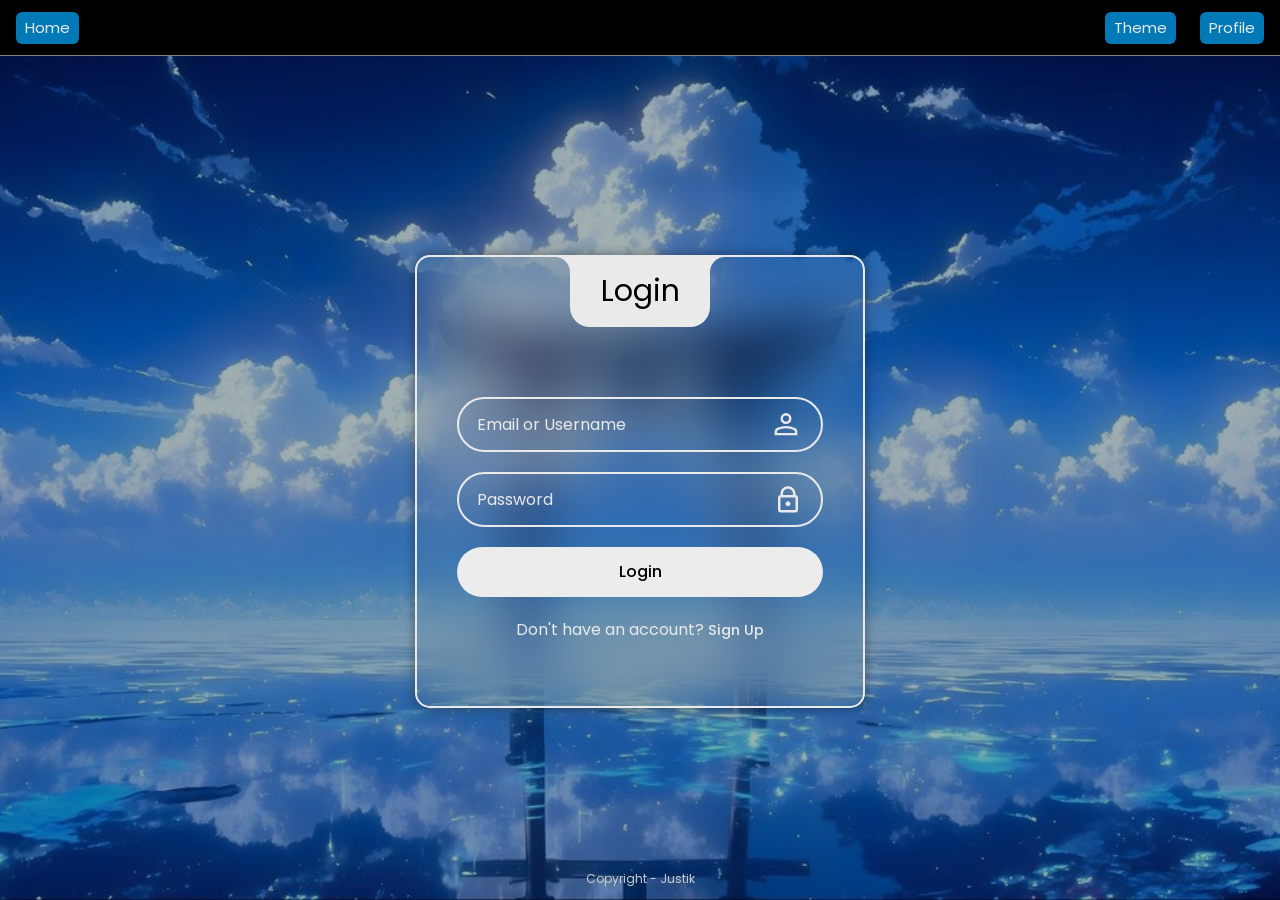
==== commit 1d5aa7a4: "before new adjustments" ====
--- a/frontend/login.html
+++ b/frontend/login.html
@@ -23,7 +23,7 @@
                 </div>
                 <li class="theme-li-2">Theme</li>
                 <li><a href="profile.html">Profile</a></li>
-                <li><a href="login.html">Login</a></li>
+                <li class="hidden" id="login-li"><a href="login.html">Login</a></li>
             </ul>
         </nav>
     </header>
@@ -44,7 +44,7 @@
                     <?xml version="1.0"?><svg class="auth-icon lock-icon" xmlns="http://www.w3.org/2000/svg"  viewBox="0 0 24 24" width="36px" height="36px">    <path d="M 12 1 C 8.6761905 1 6 3.6761905 6 7 L 6 8 C 4.9069372 8 4 8.9069372 4 10 L 4 20 C 4 21.093063 4.9069372 22 6 22 L 18 22 C 19.093063 22 20 21.093063 20 20 L 20 10 C 20 8.9069372 19.093063 8 18 8 L 18 7 C 18 3.6761905 15.32381 1 12 1 z M 12 3 C 14.27619 3 16 4.7238095 16 7 L 16 8 L 8 8 L 8 7 C 8 4.7238095 9.7238095 3 12 3 z M 6 10 L 18 10 L 18 20 L 6 20 L 6 10 z M 12 13 C 10.9 13 10 13.9 10 15 C 10 16.1 10.9 17 12 17 C 13.1 17 14 16.1 14 15 C 14 13.9 13.1 13 12 13 z"/></svg>
                 </div>
                 <div class="input-box">
-                    <input type="submit" class="input-submit" value="Login">
+                    <input type="submit" id="signin-button" class="input-submit" value="Login">
                 </div>
                 <div class="switch-auth-mode">
                     <span>Don't have an account? <button class="switch-auth-mode-btn" id="signupButton">Sign Up</button></span>
@@ -58,7 +58,7 @@
                 </div>
                 <div class="input-box">
                     <input type="text" id="signup-user" class="input-field" required>
-                    <label for="signup-user" class="label">Email</label>
+                    <label for="signup-user" class="label">Email or Username</label>
                     <svg class="auth-icon" xmlns="http://www.w3.org/2000/svg" height="40px" viewBox="0 -960 960 960" width="40px" fill="#434343"><path d="M370.33-524.33Q326.67-568 326.67-634t43.66-109.67Q414-787.33 480-787.33t109.67 43.66Q633.33-700 633.33-634t-43.66 109.67Q546-480.67 480-480.67t-109.67-43.66ZM160-160v-100q0-36.67 18.5-64.17T226.67-366q65.33-30.33 127.66-45.5 62.34-15.17 125.67-15.17t125.33 15.5q62 15.5 127.34 45.17 30.33 14.33 48.83 41.83T800-260v100H160Zm66.67-66.67h506.66V-260q0-14.33-8.16-27-8.17-12.67-20.5-19-60.67-29.67-114.34-41.83Q536.67-360 480-360t-111 12.17Q314.67-335.67 254.67-306q-12.34 6.33-20.17 19-7.83 12.67-7.83 27v33.33Zm315.16-345.5Q566.67-597 566.67-634t-24.84-61.83Q517-720.67 480-720.67t-61.83 24.84Q393.33-671 393.33-634t24.84 61.83Q443-547.33 480-547.33t61.83-24.84ZM480-634Zm0 407.33Z"/></svg>
                 </div>
                 <div class="input-box">
@@ -67,7 +67,7 @@
                     <?xml version="1.0"?><svg class="auth-icon lock-icon" xmlns="http://www.w3.org/2000/svg"  viewBox="0 0 24 24" width="36px" height="36px">    <path d="M 12 1 C 8.6761905 1 6 3.6761905 6 7 L 6 8 C 4.9069372 8 4 8.9069372 4 10 L 4 20 C 4 21.093063 4.9069372 22 6 22 L 18 22 C 19.093063 22 20 21.093063 20 20 L 20 10 C 20 8.9069372 19.093063 8 18 8 L 18 7 C 18 3.6761905 15.32381 1 12 1 z M 12 3 C 14.27619 3 16 4.7238095 16 7 L 16 8 L 8 8 L 8 7 C 8 4.7238095 9.7238095 3 12 3 z M 6 10 L 18 10 L 18 20 L 6 20 L 6 10 z M 12 13 C 10.9 13 10 13.9 10 15 C 10 16.1 10.9 17 12 17 C 13.1 17 14 16.1 14 15 C 14 13.9 13.1 13 12 13 z"/></svg>
                 </div>
                 <div class="input-box">
-                    <input type="submit" class="input-submit" value="Sign Up">
+                    <input type="submit" id="signup-button" class="input-submit" value="Sign Up">
                 </div>
                 <div class="switch-auth-mode">
                     <span>Already have an account? <button class="switch-auth-mode-btn" id="signinButton">Sign In</button></span>
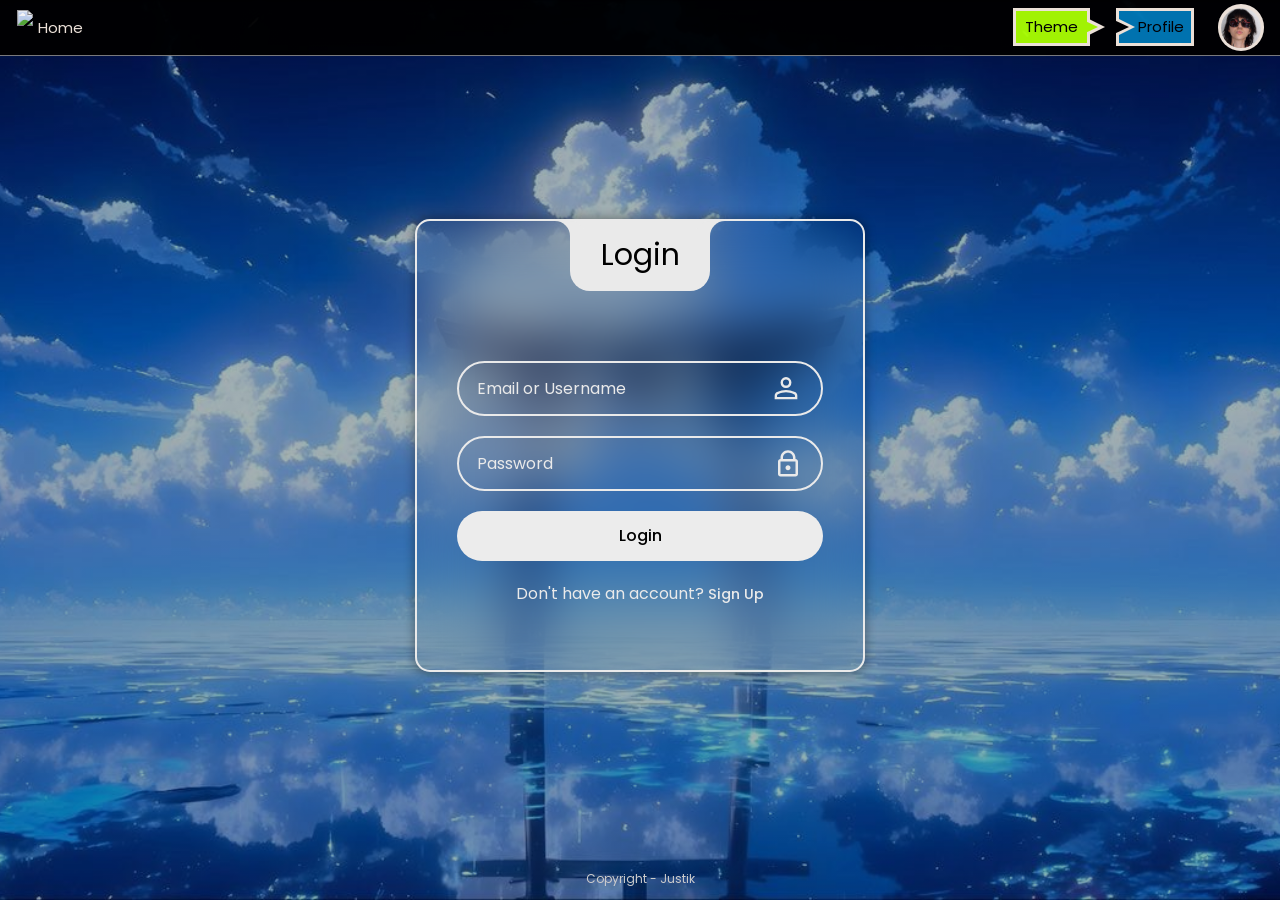
==== commit 1644405f: "J-weather" ====
--- a/frontend/login.html
+++ b/frontend/login.html
@@ -8,11 +8,16 @@
     <link rel="stylesheet" href="style.css">
     <script src="app.js" defer></script>
 </head>
-<body class="light-theme" id="login-body">
+<body id="login-body">
     <header>
         <nav>
             <ul>
-                <li class="home-li"><a href="index.html">Home</a></li>
+                <li class="home-li">
+                    <a href="index.html">
+                        <img class="weather-logo" src="images/weather-icon.png">
+                        <span>Home</span>
+                    </a>
+                </li>
                 <div class="theme-change-block">
                     <ul class="theme-list">
                         <div class="theme" id="lightTheme"><span class="light-theme-span"></span></div>
@@ -22,10 +27,30 @@
                     <li class="theme-li">Theme</li>
                 </div>
                 <li class="theme-li-2">Theme</li>
-                <li><a href="profile.html">Profile</a></li>
-                <li class="hidden" id="login-li"><a href="login.html">Login</a></li>
+                <li class="profile-li"><a href="profile.html">Profile</a></li>
+                <!-- <li><a href="">Game</a></li>
+                <li><a href="">Store</a></li> -->
+                <li class="login-li"><a href="login.html">Login</a></li>
+                <li class="profile-img-li">
+                    <img class="mini-profile-image" src="images/default-avatar.jpg">
+                </li>
             </ul>
         </nav>
+        <div class="profile-menu hidden">
+            <a href="index.html" class="profile-menu-logo"><img class="mini-weather-logo" src="images/weather-icon.png"> J-Weather</a>
+            <button class="logout-button">
+                <span>Sign out</span>
+                <svg class="logout-icon" xmlns="http://www.w3.org/2000/svg" height="40px" viewBox="0 -960 960 960" width="40px" fill="#434343"><path d="M186.67-120q-27 0-46.84-19.83Q120-159.67 120-186.67v-586.66q0-27 19.83-46.84Q159.67-840 186.67-840h292.66v66.67H186.67v586.66h292.66V-120H186.67Zm470.66-176.67-47-48 102-102H360v-66.66h351l-102-102 47-48 184 184-182.67 182.66Z"/></svg>
+            </button>
+            <div class="profile-menu-left-side">
+                <img class="middle-profile-image" src="images/default-avatar.jpg">
+            </div>
+            <div class="profile-menu-right-side">
+                <h3 class="profile-menu-username">Justik</h3>
+                <h4 class="profile-menu-email">default@gmail.com</h4>
+                <a class="profile-page-link" href="profile.html">Profile Page</a>
+            </div>
+        </div>
     </header>
     <main class="login-main">
         <div class="auth-wrapper flex" id="login-wrapper">
--- a/frontend/style.css
+++ b/frontend/style.css
@@ -3,25 +3,44 @@
 :root {
     --start-input-width: 2em;
     --final-input-width: 9em;
-    --bg-color: rgb(0, 0, 43);
+}
+
+.light-theme {
+    --bg-color: rgba(0, 121, 182, 0.8);
+    --bg-drimming: 0.4;
     --primary-color: rgb(0, 121, 182);
     --primary-color-2: rgb(0, 121, 182);
+    --search-input-focus-bgcolor: rgb(50, 142, 189);
+    --search-input-color: black;
+    --save-btn-bg: white;
+    --save-btn-bg-hover: rgb(190, 190, 190);
+    --save-btn-color: rgb(180, 180, 180);
+    --daily-weather-color: rgb(0, 147, 220);
     --profile-img-outline: 4px solid white;
     --accent-color: rgb(0, 80, 119);
     --accent-color-2: rgb(0, 80, 119);
+    --accent-color-3: rgb(0, 98, 147);
+    --glowing-border-color: rgb(14, 0, 76);
     --text-color: rgb(234, 234, 234);
-    --input-focus-color: rgb(0, 47, 70);
+    --text-color-2: black;
+    --text-color-hover: white;
+    --input-focus-color: rgb(0, 59, 89);
     --basic-font: Poppins, "Segoe Ui", sans-serif;
     --container-color: #fff;
+    --container-color-hover: #ebebeb;
     --mini-container-color: #F8EDE1;
     --mini-container-text-color: #89817B;
     --mini-container-text-color-2: rgb(30, 92, 173);
-    --border-color: #ccc;
-    --border-color-2: #ccc;
+    --profile-menu-color: rgb(55, 55, 55);
+    --profile-menu-link-color: rgb(0, 126, 180);
+    --footer-color: #ccc;
     --button-text-color: black;
+    --button-text-color-hover: #fff;
     --linear-1: rgb(0, 251, 255);
     --linear-2: rgb(0, 0, 43);
+    --container-linear: linear-gradient(120deg, transparent 35%, rgba(0, 160, 190, 0.45) 45%, rgba(0, 160, 190, 0.45) 55%, transparent 65%) var(--container-color);
     --change-menu-bg-color: #fff;
+    --profile-button-color: rgb(0, 121, 182);
     --button-bg-color: #FAFAFA;
     --button-bg-color-hover: rgb(156, 156, 156);
     --profile-username-color: #fff;
@@ -32,60 +51,49 @@
     --add-button-2: rgb(222, 222, 222);
     --add-button-3: #505050;
     --add-button-4: rgb(194, 194, 194);
-}
-
-.light-theme {
-    --bg-color: rgb(0, 0, 43);
-    --primary-color: rgb(0, 121, 182);
-    --primary-color-2: rgb(0, 121, 182);
-    --profile-img-outline: 4px solid white;
-    --accent-color: rgb(0, 80, 119);
-    --accent-color-2: rgb(0, 80, 119);
-    --text-color: rgb(234, 234, 234);
-    --input-focus-color: rgb(0, 59, 89);
-    --basic-font: Poppins, "Segoe Ui", sans-serif;
-    --container-color: #fff;
-    --mini-container-color: #F8EDE1;
-    --mini-container-text-color: #89817B;
-    --mini-container-text-color-2: rgb(30, 92, 173);
-    --border-color: #ccc;
-    --border-color-2: #ccc;
-    --button-text-color: black;
-    --linear-1: rgb(0, 251, 255);
-    --linear-2: rgb(0, 0, 43);
-    --change-menu-bg-color: #fff; 
-    --button-bg-color: #FAFAFA;
-    --button-bg-color-hover: rgb(156, 156, 156);
-    --profile-username-color: #fff;
-    --current-time: #fff;
-    --scrollbar-color: #fff;
-    --scrollbar-color-hover: #aaaaaa;
-    --add-button: #fff;
-    --add-button-2: rgb(222, 222, 222);
-    --add-button-3: #505050;
-    --add-button-4: rgb(194, 194, 194);
+    --remove-svg-color: red;
+    --reset-button: rgb(226, 0, 0);
+    --theme-list-color: rgb(233, 233, 233);
+    --theme-list-outline-color: #fff;
+    --weather-bg-image: url("images/white-bg.png")
 }
 
 .dark-theme {
-    --bg-color: rgb(0, 0, 0);
+    --bg-color: rgba(59, 61, 62, 0.92);
+    --bg-drimming: 0.6;
     --primary-color: rgb(59, 61, 62);
     --primary-color-2: rgb(49, 49, 49);
+    --search-input-focus-bgcolor: rgb(77, 77, 77);
+    --search-input-color: rgb(98, 98, 98);
+    --save-btn-bg: rgb(59, 61, 62);
+    --save-btn-bg-hover: rgb(53, 53, 53);
+    --save-btn-color: rgb(122, 122, 122);
+    --daily-weather-color: rgb(86, 86, 86);
     --profile-img-outline: 0;
     --accent-color: rgb(44, 44, 44);
     --accent-color-2: rgb(27, 27, 27);
+    --accent-color-3: rgb(53, 53, 53);
+    --glowing-border-color: rgb(0, 0, 0);
     --text-color: rgb(27, 27, 27);
+    --text-color-2: rgb(147, 147, 147);
+    --text-color-hover: rgb(0, 0, 0);
     --input-focus-color: rgb(66, 66, 66);
     --basic-font: Poppins, "Segoe Ui", sans-serif;
     --container-color: #2c2c2c;
+    --container-color-hover: #262626;
     --mini-container-color: #a0a0a0;
     --mini-container-text-color: #4e4e4e;
     --mini-container-text-color-2: rgb(30, 92, 173);
-    --border-color: #717171;
-    --border-color-2: #717171;
-    --button-text-color: #ccc;
-    --linear-1: rgb(142, 142, 142);
+    --profile-menu-color: rgb(109, 109, 109);
+    --profile-menu-link-color: rgb(151, 151, 151);
+    --footer-color: #6a6a6a;
+    --button-text-color: #787878;
+    --button-text-color-hover: #9b9b9b;
+    --linear-1: rgb(68, 68, 68);
     --linear-2: rgb(0, 0, 0);
+    --container-linear: linear-gradient(120deg, transparent 35%, rgba(255, 255, 255, 0.4) 45%, rgba(255, 255, 255, 0.4) 55%, transparent 65%) var(--container-color);
     --change-menu-bg-color: #ccc; 
+    --profile-button-color: rgb(59, 61, 62);
     --button-bg-color: #b3b3b3;
     --button-bg-color-hover: rgb(112, 112, 112);
     --profile-username-color: #ccc;
@@ -96,28 +104,47 @@
     --add-button-2: #1c1c1c;
     --add-button-3: #505050;
     --add-button-4: #0f0f0f;
+    --remove-svg-color: rgb(205, 0, 0);
+    --reset-button: rgb(161, 0, 0);
+    --theme-list-color: #939393;
+    --theme-list-outline-color: #a0a0a0;
+    --weather-bg-image: url("images/gray-bg.png")
 }
 
 .black-orange-theme {
-    --bg-color: rgb(0, 0, 0);
-    --primary-color: rgb(153, 69, 0);
-    --primary-color-2: rgb(106, 48, 0);
+    --bg-color: rgba(198, 89, 0, 0.9);
+    --bg-drimming: 0.5;
+    --primary-color: rgb(176, 76, 0);
+    --primary-color-2: rgb(171, 77, 0);
+    --search-input-focus-bgcolor: rgb(176, 76, 0);
+    --search-input-color: rgb(98, 98, 98);
+    --save-btn-bg: rgb(59, 61, 62);
+    --save-btn-bg-hover: rgb(53, 53, 53);
+    --save-btn-color: rgb(122, 122, 122);
+    --daily-weather-color: rgb(211, 95, 0);
     --profile-img-outline: 0;
     --accent-color: rgb(111, 50, 0);
     --accent-color-2: rgb(111, 50, 0);
+    --accent-color-3: rgb(201, 87, 0);
+    --glowing-border-color: rgb(0, 0, 0);
     --text-color: rgb(27, 27, 27);
+    --text-color-2: rgb(57, 57, 57);
+    --text-color-hover: rgb(0, 0, 0);
     --input-focus-color: rgb(84, 38, 0);
     --basic-font: Poppins, "Segoe Ui", sans-serif;
     --container-color: #2c2c2c;
+    --container-color-hover: #262626;
     --mini-container-color: #a0a0a0;
     --mini-container-text-color: #4e4e4e;
     --mini-container-text-color-2: rgb(0, 100, 83);
-    --border-color: #717171;
-    --border-color-2: #494949;
-    --button-text-color: #ccc;
-    --linear-1: rgb(142, 142, 142);
-    --linear-2: rgb(107, 52, 0);
+    --footer-color: #6a6a6a;
+    --button-text-color: #787878;
+    --button-text-color-hover: #9b9b9b;
+    --linear-1: rgb(191, 92, 0);
+    --linear-2: rgb(31, 31, 31);
+    --container-linear: linear-gradient(120deg, transparent 35%, rgba(255, 255, 255, 0.4) 45%, rgba(255, 255, 255, 0.4) 55%, transparent 65%) var(--container-color);
     --change-menu-bg-color: #ffba79; 
+    --profile-button-color: rgb(255, 111, 0);
     --button-bg-color: #b3b3b3;
     --button-bg-color-hover: rgb(112, 112, 112);
     --profile-username-color: #ccc;
@@ -128,6 +155,11 @@
     --add-button-2: #1c1c1c;
     --add-button-3: #505050;
     --add-button-4: #0f0f0f;
+    --remove-svg-color: rgb(205, 0, 0);
+    --reset-button: rgb(205, 0, 0);
+    --theme-list-color: #939393;
+    --theme-list-outline-color: #a0a0a0;
+    --weather-bg-image: url("images/gray-bg.png")
 }
 
 @keyframes slideIn {
@@ -209,6 +241,30 @@
     }
     100% {
         opacity: 1;
+    }
+}
+
+@keyframes profileMenuAnimation {
+    from {
+        top: 3em;
+        opacity: 0.7;
+    }
+    to {
+        top: 3.3em;
+        opacity: 1;
+    }
+}
+
+@keyframes light-sweep {
+    0% {
+        background-position: 150% 0; 
+    }
+    99% {
+        background-position: -150% 0; /* Блик полностью пролетел */
+    }
+    100% {
+        background-position: -150% 0;
+        background: var(--container-color); /* 3. ТВОЯ ФИШКА: В финальном кадре полностью удаляем градиент и оставляем только чистый цвет */
     }
 }
 
@@ -219,75 +275,294 @@
     font-family: "Poppins", "Segoe Ui", sans-serif;
 }
 
+html {
+    scrollbar-color: var(--primary-color) #232329;
+    scrollbar-width: thin;
+}
+
 nav {
+    position: fixed;
     display: flex;
     align-items: center;
+    width: 100%;
     height: 3.5em;
     background: black;
     border-bottom: 1px solid grey;
+    opacity: 0.95;
+    z-index: 1;
 }
 
 nav ul {
+    position: relative;
+    height: 2.1em;
     display: flex;
     justify-content: flex-end;
     margin-right: 1em;
-    gap: 1.5em;
+    gap: 2em;
     list-style: none;
     width: 100%;
 }
 
 body {
-    height: 100vh;
+    min-height: 100vh;
     display: grid;
     grid-template-rows: auto 1fr auto;
     align-items: center;
-    background: linear-gradient(rgba(0, 0, 0, 0.4), rgba(0, 0, 0, 0.4)), url("images/login-background.jpg") center / cover no-repeat fixed;
-}
+    background: linear-gradient(rgba(0, 0, 0, var(--bg-drimming)), rgba(0, 0, 0, var(--bg-drimming))), url("images/login-background.jpg") center / cover no-repeat fixed;
+}
+
+/* header {
+    height: 3.4em;
+} */
 
 main {
     position: relative;
-    top: 4.4vh;
     height: 100%;
     display: flex;
     justify-content: center;
+    /* align-items: center; */
 }
 
 footer {
     position: relative;
     bottom: 0;
+}
+
+footer.margin-top {
+    margin-top: 1.2em;
 }
 
 footer p {
     position: relative;
     font-size: 12px;
     text-align: center;
-    color: var(--border-color);
+    color: var(--footer-color);
     margin-bottom: 1em;
 }
 
 nav li {
     width: fit-content;
-    display: flex;
-    background-color: var(--primary-color);
-    border-radius: 6px;
-}
-
-nav li:hover {
-    background-color: var(--accent-color);
-}
+    display: inline-flex;
+    border-radius: 10px;
+}
+
+/* nav li:hover {
+    background: linear-gradient(to bottom, transparent 80%, var(--primary-color));
+} */
 
 .theme-li, .theme-li-2 {
     position: relative;
     padding: 0.3em 0.6em;
+    height: 2.15em;
     font-size: 15px;
     text-decoration: none;
-    color: var(--text-color);
+    border-radius: 0;
+    background: rgb(170, 255, 0);
+    color: var(--text-color-2);
     font-family: var(--basic-font);
+    outline: 3.5px solid var(--mini-container-color);
     cursor: pointer;
+    transition: color 0.3s, background 0.3s;
+}
+
+.theme-change-block {
+    position: relative;
+    display: flex;
+    justify-content: flex-end;
+    width: 3em;
+    transition: width 1s;
+}
+
+.theme-change-block::before, .theme-li-2::before {
+    content: "";
+    position: absolute;
+    top: 0.1em;
+    right: -1.1em;
+    border-left: 30px solid var(--mini-container-color);
+    border-top: 15px solid transparent;
+    border-bottom: 15px solid transparent;
+}
+
+.theme-change-block::after, .theme-li-2::after {
+    content: "";
+    position: absolute;
+    top: 0.55em;
+    right: -0.7em;
+    border-left: 15px solid rgb(170, 255, 0);
+    border-top: 7.5px solid transparent;
+    border-bottom: 7.5px solid transparent;
+    transition: border-left 0.3s;
+}
+
+.theme-li-2::before {
+    top: 0.15em;
+}
+
+.theme-li-2::after {
+    top: 0.6em;
+}
+
+.theme-li-2::before {
+    right: -1.4em;
+    z-index: -1;
+}
+
+.theme-li-2::after {
+    right: -0.9em;
+}
+
+.theme-li:hover, .theme-li-2:hover {
+    background: rgb(145, 217, 0);
+    color: var(--text-color-hover);
+}
+
+.theme-change-block:has(.theme-li:hover)::after, .theme-li-2:hover::after {
+    border-left-color: rgb(145, 217, 0);
 }
 
 .theme-li-2 {
     display: none;
+}
+
+.profile-img-li {
+    position: relative;
+    align-self: center;
+    margin-left: 0.7em;
+    border-radius: 50%;
+    width: 2.9em;
+    height: 2.9em;
+    background: var(--mini-container-color);
+    display: none;
+}
+
+.profile-menu {
+    display: flex;
+    justify-content: center;
+    align-items: center;
+    background: var(--container-color);
+    position: absolute;
+    gap: 1em;
+    right: 0;
+    top: 3.3em;
+    width: 18em;
+    height: 9em;
+    border-radius: 0.2em;
+    box-shadow: 0 0 15px 15px rgba(0, 0, 0, 0.15);
+    z-index: 2;
+    animation: profileMenuAnimation 0.35s;
+}
+
+.middle-profile-image {
+    width: 5.2em;
+    height: 5.2em;
+    border-radius: 50%;
+}
+
+.profile-menu-left-side {
+    position: relative;
+    margin-top: 2.1em;
+    left: -1.2em;
+}
+
+.profile-menu-right-side {
+    position: relative;
+    margin-left: -1.1em;
+    display: flex;
+    flex-direction: column;
+    justify-content: center;
+    margin-top: 1.5em;
+}
+
+.profile-menu-logo {
+    display: flex;
+    align-items: center;
+    text-decoration: none;
+    position: absolute;
+    color: var(--profile-menu-color);
+    top: 0.9em;
+    left: 1.1em;
+    font-size: 0.75em;
+}
+
+.mini-weather-logo {
+    position: relative;
+    height: 23px;
+    top: -0.2em;
+    margin-right: 0.4em;
+}
+
+.profile-menu-username {
+    font-size: 1.1em;
+    color: black;
+}
+
+.profile-menu-email {
+    font-size: 0.8em;
+    font-weight: 400;
+}
+
+.profile-page-link {
+    font-size: 0.82em;
+    font-weight: 400;
+    color: var(--profile-menu-link-color);
+    margin-top: 0.3em;
+}
+
+.logout-icon {
+    margin-left: 0.3em;
+    width: 15px;
+    height: 15px;
+}
+
+.right-arrow-icon {
+    position: relative;
+    left: 0.2em;
+    width: 27px;
+    height: 27px;
+}
+
+.profile-a {
+    padding: 0.6em 0.6em;
+}
+
+.logout-button {
+    font-size: 15px;
+    position: absolute;
+    top: 0.68em;
+    right: 0.6em;
+    background: transparent;
+    padding: 0.3em 0.6em;
+    border: 0;
+    outline: 0;
+    display: flex;
+    align-items: center;
+    justify-content: space-between;
+    color: black;
+    cursor: pointer;
+}
+
+.logout-button > span {
+    font-size: 0.7em;
+    color: var(--profile-menu-color);
+}
+
+.logout-button > svg {
+    fill: var(--profile-menu-color);
+}
+
+.mini-profile-image {
+    position: relative;
+    top: 50%;
+    left: 50%;
+    transform: translate(-50%, -50%);
+    width: 2.5em;
+    height: 2.5em;
+    border-radius: 50%;
+    cursor: pointer;
+}
+
+.mini-profile-image:hover {
+    opacity: 0.85;
 }
 
 .theme {
@@ -296,6 +571,7 @@
     align-self: center;
     width: 15px;
     height: 15px;
+    pointer-events: none;
 }
 
 .theme span {
@@ -328,17 +604,23 @@
     display: flex;
     justify-content: flex-start;
     position: absolute;
+    background: var(--theme-list-color);
+    border-radius: 6px;
     padding-left: 1em;
-    margin-right: 0;
-    height: 99%;
+    margin-right: 0.2em;
+    height: 2em;
     width: 3em;
+    gap: 1.5em;
     right: 0;
+    outline: 3.5px solid var(--theme-list-outline-color);
     list-style: none;
     transition: width 1s;
 }
 
 .home-li {
-    margin-left: 1em;
+    display: flex;
+    align-items: center;
+    margin-left: 0.5em;
     margin-right: auto;
 }
 
@@ -354,6 +636,7 @@
     top: 30%;
     cursor: pointer;
     opacity: 0.85;
+    z-index: 5;
 }
 
 .custom-selector > .light-theme-span, .custom-selector > .dark-theme-span, .custom-selector > .black-orange-theme-span {
@@ -402,29 +685,84 @@
 }
 
 nav a {
+    display: flex;
+    align-items: center;
     padding: 0.3em 0.6em;
     font-size: 15px;
     text-decoration: none;
-    color: var(--text-color);
+    color: var(--mini-container-color);
     font-family: var(--basic-font);
 }
 
-.theme-change-block {
-    position: relative;
-    display: flex;
-    justify-content: flex-end;
-    border-radius: 6px;
-    width: 3em;
-    background: linear-gradient(to right, var(--change-menu-bg-color) 90%, black 10%);
-    transition: width 1s;
+nav a span {
+    font-size: 15px;
+    margin-left: 0.6em;
+}
+
+.weather-logo {
+    height: 30px;
+    margin-right: -0.3em;
+    position: relative;
+    top: -0.2em;
+}
+
+.profile-li {
+    position: relative;
+    width: 4.8em;
+    height: 2.15em;
+    font-size: 15px;
+    text-decoration: none;
+    border-radius: 0;
+    margin-right: -1.1em;
+    background: var(--profile-button-color);
+    font-family: var(--basic-font);
+    outline: 3.5px solid var(--mini-container-color);
+    cursor: pointer;
+    transition: background 0.3s;
+}
+
+.profile-li:hover {
+    background: var(--accent-color-3);
+}
+
+.profile-li a {
+    position: relative;
+    font-family: var(--basic-font);
+    right: -0.7em;
+    color: var(--text-color-2);
+    transition: color 0.3s;
+}
+
+.profile-li:hover.profile-li a {
+    color: var(--text-color-hover);
+}
+
+.profile-li::before {
+    content: "";
+    position: absolute;
+    top: 0.5em;
+    left: -0.1em;
+    border-left: 18px solid var(--mini-container-color);
+    border-top: 9px solid transparent;
+    border-bottom: 9px solid transparent;
+}
+
+.profile-li::after {
+    content: "";
+    position: absolute;
+    top: 0.6em;
+    left: -0.3em;
+    border-left: 15px solid black;
+    border-top: 7.5px solid transparent;
+    border-bottom: 7.5px solid transparent;
 }
 
 .theme-change-block:hover {
-    width: 12em;
+    width: 11.8em;
 }
 
 .theme-change-block:hover .theme-list {
-    width: 12em;
+    width: 11.8em;
 }
 
 .theme-change-block:hover .light-theme-span, .theme-change-block:hover .dark-theme-span, .theme-change-block:hover .black-orange-theme-span {
@@ -434,28 +772,68 @@
 
 .weather-background {
     position: relative;
-    width: 85%;
-    height: 90%;
-    background: var(--primary-color);
+    margin-top: 5.4em;
+    width: 88.5%;
+    height: 85%;
+    padding-top: 7em;
+    padding-bottom: 7em;
+    background: var(--bg-color);
     border-radius: 1em;
     display: flex;
     justify-content: center;
-    align-items: center;
+    align-items: start;
+    /* transition: width 2s cubic-bezier(0.17, 0.47, 0.33, 0.82); */
     z-index: 0;
 }
 
+.weather-background.padding-top {
+    padding-top: 1em;
+}
+
+.easy-mode {
+    max-height: 50em;
+}
+
+.advanced-mode {
+    max-height: 70em;
+}
+
+.height-expansion {
+    min-height: 44.35em;
+}
+
+/* .width-expansion {
+    width: 88.5%;
+    transition: width 2s cubic-bezier(0.3, 0.39, 0.51, 0.69);
+}
+
+.width-expansion-2 {
+    width: 92%;
+    transition: width 2s cubic-bezier(0.3, 0.39, 0.51, 0.69);
+} */
+
+.no-transition {
+    transition: none;
+}
+
 .change-mode {
     position: absolute;
-    top: 1em;
-    right: 1em;
+    top: 1.5em;
+    right: 2em;
+    z-index: 2;
 }
 
 .weather-project-2 {
     width: 95%;
     display: none;
-    justify-content: center;
-    height: 27.5em;
-    position: relative;
+    grid-template-columns: 1fr 5fr 1fr;
+    justify-items: center;
+    position: relative;
+    top: 2em;
+}
+
+.weather-project-2.min-height {
+    min-height: 37em;
 }
 
 .weather-project-3 {
@@ -474,15 +852,28 @@
     position: relative;
     display: flex;
     flex-direction: row;
+    margin-bottom: 0.2em;
 }
 
 .eight-days-weather {
     position: relative;
-    display: none;
+    display: block;
+    padding: 0.7em 1em 0;
+    border-radius: 0.8em;
     opacity: 0.8;
-    width: 60vw;
-    margin: 0 auto;
-    z-index: 1;
+    outline: 4px solid var(--accent-color-2);
+    max-width: min(60vw, 56.5em);
+    margin: 3em auto 2em;
+    background: var(--container-linear);
+    background-size: 300% 100%;
+    background-repeat: no-repeat;
+    background-position: 150% 0;
+}
+
+.eight-days-weather::after, .eight-days-weather::before {
+    border-radius: 1em;
+    padding: 4px;
+    animation: 5s spin linear infinite;
 }
 
 .weather-h2 {
@@ -492,44 +883,24 @@
     visibility: hidden;
 }
 
-.eight-days-weather-container {
-    border: 2px solid var(--border-color-2);
-    padding: 0.1em 1em 0.1em 1em;
-    border-radius: 10px;
-}
-
 .eight-days-weather-container-inner {
     width: 100%;
     display: flex;
-    gap: 2em;
-    border-radius: 10px;
-    padding: 0.7em 0 0.7em 0em;
+    gap: 1em;
     margin: 0 auto;
     overflow-x: auto;
-}
-
-.eight-days-weather-container-inner::-webkit-scrollbar {
-    width: 90px;
-    height: 7px;
-}
-
-.eight-days-weather-container-inner::-webkit-scrollbar-track {
-    background: transparent;
-    border-radius: 10px;
-    margin: 0 1px;
-}
-
-.eight-days-weather-container-inner::-webkit-scrollbar-thumb {
-    border-radius: 10px;
-    background: var(--scrollbar-color);
-}
-
-.eight-days-weather-container-inner::-webkit-scrollbar-thumb:hover {
-    background: var(--scrollbar-color-hover);
+    scrollbar-width: thin;
+    scrollbar-color: transparent transparent;
+    transition: scrollbar-color 2s;
+}
+
+.eight-days-weather-container-inner:hover {
+    scrollbar-color: #ccc transparent;
+    transition: scrollbar-color 1s;
 }
 
 .daily-weather {
-    background: var(--container-color);
+    background: var(--daily-weather-color);
     opacity: 0.95;
     padding: 0.5em;
     border-radius: 10px;
@@ -537,24 +908,32 @@
     justify-content: space-between;
     align-items: center;
     flex: 0 0 auto;
-    min-width: 10em;
+    min-width: 8em;
 }
 
 .day-of-the-week {
+    font-size: 15px;
     margin-right: 0.5em;
+}
+
+.min-max-temp {
+    font-size: 15px;
 }
 
 .svg-container-2 {
     display: flex;
     justify-content: center;
     align-items: center;
-    width: 35px;
+    width: 32px;
     height: 20px;
     margin-left: 0.5em;
 }
 
 .full-weather-container {
+    grid-row: 1;
+    grid-column: 2;
     display: none;
+    justify-items: center;
     position: relative;
     width: fit-content;
     opacity: 0.8;
@@ -562,28 +941,31 @@
     z-index: 1;
 }
 
-.full-weather-container:last-child {
+/* .weather:nth-last-child(1 of .weather) {
     margin-bottom: 5em;
-}
+} */
 
 .weather-container {
     position: relative;
-    top: 1.5em;
+    top: 0.5em;
     display: grid;
     /* grid-template-columns: 300px 39em; */
     grid-template-columns: 300px minmax(0, 37em);
     grid-template-rows: auto 1fr;
+    opacity: 0.8;
     gap: 0 0.8em;
 }
 
 .weather-h1 {
-    position: relative;
-    top: 0.4em;
+    width: fit-content;
+    position: relative;
+    top: -0.1em;
     text-align: center;
     color: var(--text-color);
 }
 
 [id*="weather-container-"] > .weather-h1 {
+    min-height: 1.5em;
     visibility: hidden;
 }
 
@@ -591,7 +973,13 @@
     visibility: visible;
 }
 
-.weather, .weather-1 {
+.weather {
+    display: none;
+    position: relative;
+    grid-row: 2;
+}
+
+.mini-weather-container, .weather-1 {
     position: relative;
     grid-row: 2;
     height: 22.3em;
@@ -599,12 +987,15 @@
     outline: 4px solid var(--accent-color-2);
     gap: 0.2em;
     grid-template-rows: 63% 37%;
-    background: var(--container-color);
     border-radius: 1em;
     align-items: center;
-}
-
-.weather {
+    background: var(--container-linear);
+    background-size: 300% 100%;
+    background-repeat: no-repeat;
+    background-position: 150% 0;
+}
+
+.mini-weather-container {
     display: none;
     opacity: 0.8;
 }
@@ -618,7 +1009,15 @@
     position: relative;
     justify-items: center;
     grid-row: 2;
+    top: -2em;
+}
+
+.add-city-button-block.top {
     top: -1em;
+}
+
+.add-city-button-block-1.top {
+    top: 8em;
 }
 
 .add-city-button-block {
@@ -626,12 +1025,13 @@
 }
 
 .add-city-button-block-1 {
+    top: 0.5em;
     display: none;
 }
 
-.weather-project-2 > .full-weather-container > .add-city-button-block-1 {
+/* .weather-project-2 > .full-weather-container > .add-city-button-block-1 {
     top: 8em;
-}
+} */
 
 .add-city-button-h1 {
     position: relative;
@@ -654,6 +1054,62 @@
     cursor: pointer;
 }
 
+.input-form-wrapper {
+    position: relative;
+    top: 0.3em;
+    display: flex;
+    align-items: center;
+}
+
+.input-form {
+    position: relative;
+    display: flex;
+    justify-content: center;
+}
+
+.button-h1-input-wrapper {
+    position: relative;
+    max-width: 5.5em;
+    display: flex;
+    align-items: center;
+    border-radius: 0.3em;
+}
+
+.button-h1-input-wrapper::after, .button-h1-input-wrapper::before {
+    --angle: 0deg;
+    content: "";
+    position: absolute;
+    height: 100%;
+    width: 100%;
+    top: 50%;
+    left: 50%;
+    translate: -50% -50%;
+    background: conic-gradient(from var(--angle), black, var(--primary-color-2), black, var(--primary-color-2), black);
+    padding: 3px;
+    border-radius: 0.3em;
+    z-index: -1;
+    animation: 7s spin linear infinite;
+}
+
+.button-h1-input {
+    position: relative;
+    text-align: center;
+    font-size: 0.5em;
+    padding: 0.5em;
+    height: 1.9em;
+    width: 11em;
+    background: var(--text-color);
+    caret-color: var(--primary-color);
+    color: var(--search-input-color);
+    border-radius: 0.5em;
+    border: 0;
+    outline: 0;
+}
+
+.button-h1-input:focus {
+    outline: 2px solid var(--search-input-focus-bgcolor);
+}
+
 .self-center {
     align-self: center;
 }
@@ -671,9 +1127,10 @@
     width: 90%;
     height: 90%;
     border-radius: 50%;
-    background-color: var(--add-button-2);
+    background: var(--add-button-2);
     display: grid;
     place-items: center;
+    transition: background 0.4s ease;
 }
 
 .second-cyrcle > svg {
@@ -682,45 +1139,61 @@
     width: 5em;
     justify-self: center;
     align-self: center;
-    transition: transform 0.4s ease;
+    transition: transform 0.4s ease, fill 0.3s ease;
 }
 
 .add-city-button:hover .second-cyrcle > svg {
+    fill: var(--scrollbar-color);
     transform: rotate(90deg);
 }
 
 .add-city-button:hover .second-cyrcle {
-    background-color: var(--add-button-4);
+    background: var(--add-button-4);
 }
 
 .btn {
-    display: flex;
     justify-content: center;
     align-items: center;
     position: absolute;
     border-radius: 50%;
     padding: 0.1em;
     outline: 0;
+    z-index: 1;
+    cursor: pointer;
+}
+
+.btn:hover {
+    opacity: 0.85;
+}
+
+.add-btn {
+    display: flex;
     top: -0.9em;
     right: -0.9em;
-    z-index: 1;
-    cursor: pointer;
-}
-
-.btn:hover {
-    opacity: 0.85;
-}
-
-.btn svg {
+}
+
+.cancel-btn {
+    display: none;
+    padding: 0.1em;
+    top: -0.9em;
+    right: 1.6em;
+}
+
+.btn-svg {
+    fill: black;
     width: 2em;
     height: 2em;
-    background-color: white;
+    background-color: var(--button-bg-color);
     border-radius: 50%;
     z-index: 2;
 }
 
+.cancel-svg {
+    padding: 0.1em;
+}
+
 .remove-svg {
-    fill: red;
+    fill: var(--remove-svg-color);
 }
 
 @property --angle {
@@ -729,7 +1202,7 @@
     inherits: false;
 }
 
-.opacity::after, .opacity::before, .btn::after, .btn::before, .add-city-button::after, .add-city-button::before {
+.btn::after, .btn::before, .add-city-button::after, .add-city-button::before {
     --angle: 0deg;
     content: "";
     position: absolute;
@@ -740,11 +1213,40 @@
     translate: -50% -50%;
     z-index: -2;
     border-radius: 1em;
-    animation: 3s spin linear infinite;
-}
-
-.opacity::after, .opacity::before, .btn::after, .btn::before {
-    border-radius: 1em;
+    animation: 6s spin linear infinite;
+}
+
+.btn::after, .btn::before {
+    border-radius: 1.2em;
+}
+
+.small-cancel-btn {
+    display: flex;
+    justify-content: center;
+    align-items: center;
+    position: absolute;
+    top: -0.1em;
+    right: -2.8em;
+    background: transparent;
+    border: 0;
+    outline: 0;
+    cursor: pointer;
+}
+
+.small-cancel-svg {
+    fill: black;
+    width: 30px;
+    height: 30px;
+    transition: transform 0.2s, fill 0.4s;
+}
+
+.small-cancel-btn:hover .small-cancel-svg {
+    transform: scale(1.1);
+    fill: var(--scrollbar-color)
+}
+
+.mobile-add-btn {
+    display: none;
 }
 
 .add-city-button::after, .add-city-button::before {
@@ -754,18 +1256,18 @@
     z-index: -1;
 }
 
-.weather::after, .weather::before {
-    background: conic-gradient(from var(--angle), black, var(--primary-color), black, var(--primary-color), black);
-    padding: 4px;
-    z-index: -1;
+.weather::after, .weather::before, .weather-1::after, .weather-1::before {
+    border-radius: 1.2em;
+    animation: 6s spin linear infinite;
 }
 
 .btn::after, .btn::before {
-    background: conic-gradient(from var(--angle), rgb(14, 0, 76), var(--primary-color), rgb(14, 0, 76), var(--primary-color), rgb(14, 0, 76));
+    background: conic-gradient(from var(--angle), var(--glowing-border-color), var(--primary-color), var(--glowing-border-color), var(--primary-color), var(--glowing-border-color));
 }
 
 .btn::after, .btn::before {
-    padding: 1px;
+    padding: 2px;
+    border-radius: 50%;
     z-index: 1;
 }
 
@@ -797,7 +1299,7 @@
     grid-template-rows: 3fr 1fr;
     border-radius: 0.5em;
     padding: 0.5em;
-    background: url("images/white-bg.png");
+    background-image: var(--weather-bg-image);
     background-size: cover;
     background-position: center;
     background-repeat: no-repeat;
@@ -896,32 +1398,60 @@
 .weather-2 {
     grid-row: 2;
     position: relative;
-    background: var(--container-color);
     height: 22.3em;
     display: grid;
+    outline: 4px solid var(--accent-color-2);
     grid-template-rows: 1fr 4fr 3fr;
     padding: 0.8em;
     border-radius: 1em;
+    background: var(--container-linear);
+    background-size: 300% 100%;
+    background-repeat: no-repeat;
+    background-position: 150% 0;
+}
+
+.mini-weather-container::after, .mini-weather-container::before {
+    animation: 6s spin linear infinite;
+    border-radius: 1.2em;
 }
 
 .weather-2::after, .weather-2::before {
-    --angle: 0deg;
+    border-radius: 1.2em;
+    padding: 4px;
+    animation: 6s spin linear infinite;
+}
+
+.eight-days-weather::after, .eight-days-weather::before {
+    border-radius: 1em;
+}
+
+.glowing-effect {
+    outline: 0;
+}
+
+.glowing-effect::after, .glowing-effect::before {
     content: "";
     position: absolute;
     height: 100%;
     width: 100%;
-    background: conic-gradient(from var(--angle), black, var(--primary-color), black, var(--primary-color), black);
     top: 50%;
     left: 50%;
     translate: -50% -50%;
+    z-index: -2;
+}
+
+.glowing-effect::after, .glowing-effect::before {
+    background: conic-gradient(from var(--angle), black, var(--primary-color), black, var(--primary-color), black);
+    padding: 4px;
     z-index: -1;
-    border-radius: 1em;
-    padding: 4px;
-    animation: 6s spin linear infinite;
-}
-
-.weather-2 h3 {
+}
+
+.weather-2 h3, .eight-days-weather h3 {
     font-weight: 600;
+}
+
+.eight-days-weather h3 {
+    margin-bottom: 0.5em;
 }
 
 .weather-img {
@@ -996,8 +1526,11 @@
 
 /* -------------BUTTONS---------------- */
 .right-arrow, .left-arrow {
-    position: absolute;
+    grid-row: 1;
+    position: relative;
     cursor: pointer;
+    transform-style: preserve-3d;
+    z-index: 0;
 }
 
 .right-arrow, .left-arrow {
@@ -1030,7 +1563,7 @@
     top: 50%;
     left: 50%;
     translate: -50% -50%;
-    z-index: -1;
+    transform: translateZ(-1px);
     border-radius: 0.5em;
     padding: 4px;
     animation: 6s spin linear infinite;
@@ -1043,35 +1576,151 @@
 }
 
 .right-arrow {
-    top: 51%;
-    right: 7.6%;
+    grid-column: 3;
+    top: 35%;
+    right: 28%;
 }
 
 .left-arrow {
-    top: 51%;
-    left: 7.6%;
+    grid-column: 1;
+    top: 35%;
+    left: 28%;
 }
 
 .weather-project {
     display: grid;
     position: relative;
-    top: 1.5em;
+    /* min-height: 22em; */
+    margin-top: 2.5em;
+    margin-bottom: 2.5em;
     gap: 0 2em;
 }
 
+.weather-project, .weather-project-2 {
+    top: 12.4vh;
+}
+
 .search-bar {
     position: absolute;
-    top: 1em;
-    left: 6em;
-}
-
-.search-bar input {
+    top: 2em;
+    left: 4em;
+    z-index: 2;
+}
+
+.search-input {
+    position: relative;
+    padding: 0.5em 0.35em;
+    font-size: 1em;
+    height: 2.3em;
+    width: 0;
     border-radius: 5px;
+    background: var(--text-color);
+    caret-color: var(--primary-color);
+    color: var(--search-input-color);
     outline: 0;
     border: 0;
-}
-
-.weather-project > .weather {
+    transition: width 1s ease;
+}
+
+.search-input::placeholder {
+    padding-left: 1em;
+    font-size: 0.88em;
+}
+
+.search-input:focus {
+    outline: 2px solid var(--search-input-focus-bgcolor);
+}
+
+.search-input-wrapper {
+    position: relative;
+    left: 1.4em;
+}
+
+.search-input-wrapper::after, .search-input-wrapper::before {
+    --angle: 0deg;
+    content: "";
+    position: absolute;
+    height: 100%;
+    width: 100%;
+    top: 50%;
+    left: 50%;
+    translate: -50% -50%;
+    background: conic-gradient(from var(--angle), black, var(--primary-color-2), black, var(--primary-color-2), black);
+    padding: 2.6px;
+    border-radius: 5px;
+    z-index: -1;
+    animation: 7s spin linear infinite;
+}
+
+.search-button {
+    position: absolute;
+    display: flex;
+    justify-content: center;
+    align-items: center;
+    background: var(--add-button-2);
+    width: 4em;
+    height: 4em;
+    border-radius: 50%;
+    box-shadow: 0 0 0 4px var(--scrollbar-color);
+    border: 0;
+    cursor: pointer;
+    transition: background 0.3s, transform 1s ease;
+}
+
+.search-icon {
+    transition: fill 0.3s;
+}
+
+.search-button:hover > .search-icon {
+    fill: var(--scrollbar-color);
+}
+
+.search-button:hover {
+    background: var(--add-button-4);
+}
+
+.search-button::after, .search-button::before {
+    --angle: 0deg;
+    content: "";
+    position: absolute;
+    height: 100%;
+    width: 100%;
+    top: 50%;
+    left: 50%;
+    translate: -50% -50%;
+    background: conic-gradient(from var(--angle), black, var(--primary-color-2), black, var(--primary-color-2), black);
+    border-radius: 50%;
+    padding: 6.3px;
+    z-index: -1;
+    animation: 7s spin linear infinite;
+}
+
+.search-button-wrapper {
+    display: flex;
+    justify-content: center;
+    align-items: center;
+    position: absolute;
+    width: 4.1em;
+    height: 4.1em;
+    top: 50%;
+    left: 2em;
+    translate: -50% -50%;
+    background: conic-gradient(from var(--angle), black, var(--primary-color-2), black, var(--primary-color-2), black);
+    border-radius: 50%;
+    transition: transform 1s ease;
+    will-change: transform;
+    z-index: 1;
+}
+
+.search-bar.active .search-button-wrapper {
+    transform: translateX(11.5em) rotate(720deg);
+}
+
+.search-bar.active .search-input {
+    width: 11em;
+}
+
+.weather {
     width: 16em;
 }
 
@@ -1085,32 +1734,58 @@
 
 .change-mode-button {
     color: var(--button-text-color);
-    background: var(--container-color);
+    background: transparent;
     position: relative;
     border: 0;
     outline: 0;
-    padding: 0.35em;
-    border-radius: 0.2em;
+    padding: 0.4em;
+    border-radius: 0.35em;
     font-weight: 500;
     cursor: pointer;
     z-index: 1;
+    transition: color 0.3s ease;
+}
+
+.change-mode-button::after {
+    content: '';
+    position: absolute;
+    inset: 0;
+    background: var(--container-color);
+    border-radius: inherit;
+    z-index: -2;
+}
+
+.change-mode-button::before {
+    content: '';
+    position: absolute;
+    inset: 0;
+    background: linear-gradient(to bottom right, var(--linear-1), var(--linear-2));
+    border-radius: inherit;
+    opacity: 0;
+    z-index: -1;
+    transition: opacity 0.3s ease;
 }
 
 .change-mode-button:hover {
-    background: linear-gradient(to bottom right, var(--linear-1), var(--linear-2));
+    color: var(--button-text-color-hover);
+}
+
+.change-mode-button:hover::before {
+    opacity: 1;
 }
 
 .profile-main, .login-main {
-    top: 2svh;
     flex-direction: column;
     align-items: center;
 }
 
 .profile-main {
-    justify-content: center;
+    top: 0.1svh;
+    justify-content: end;
 }
 
 .login-main {
+    top: 2svh;
     padding: 1em;
 }
 
@@ -1158,12 +1833,13 @@
     outline: 5px solid var(--accent-color);
     border-radius: 0.3em;
     appearance: none;
-    width: var(--final-input-width);
+    width: var(--start-input-width);
     caret-color: var(--accent-color);
     font-size: 1.5em;
     height: 2em;
     margin-top: 0.91em;
     margin-bottom: 0.49em;
+    transition: width 0.3s cubic-bezier(0.71, 0.04, 0.64, 0.82);
 }
 
 .error-message {
@@ -1188,16 +1864,9 @@
     outline: 5px solid var(--input-focus-color);
 }
 
-.input-animation {
-    animation: input-animation 1s cubic-bezier(0, 0.62, 0.66, 0.84);
-}
-
-.reverse-input-animation {
-    animation: reverse-input-animation 0.3s cubic-bezier(0.71, 0.04, 0.64, 0.82);
-}
-
-.reverse-input-animation-long-ver {
-    animation: reverse-input-animation 2s cubic-bezier(0.71, 0.04, 0.64, 0.82);
+.final-input-width {
+    width: var(--final-input-width);
+    transition: width 1s cubic-bezier(0, 0.62, 0.66, 0.84);
 }
 
 .profile-username-input::placeholder {
@@ -1300,8 +1969,8 @@
     height: 3em;
     padding: 0.1em 0.5em;
     border-radius: 0.5em;
-    background: white;
-    outline: 3px solid white;
+    background: var(--save-btn-bg);
+    outline: 3px solid var(--save-btn-bg);
     outline-offset: -3px;
     border: 0;
     margin-top: 1em;
@@ -1314,7 +1983,7 @@
 }
 
 .save-btn:hover {
-    background: rgb(190, 190, 190);
+    background: var(--save-btn-bg-hover);
     transition: background 0.6s;
 }
 
@@ -1336,7 +2005,7 @@
 }
 
 .save-btn span::before {
-    color: rgb(180, 180, 180);
+    color: var(--save-btn-color);
 }
 
 .save-btn span::after {
@@ -1545,6 +2214,152 @@
     text-align: center;
 }
 
+.settings-button {
+    position: absolute;
+    top: 1.6em;
+    right: 13em;
+    padding: 0.2em;
+    background: var(--container-color);
+    border-radius: 25%;
+    display: flex;
+    justify-content: center;
+    align-items: center;
+    border: 0;
+    outline: 0;
+    cursor: pointer;
+    z-index: 2;
+}
+
+/* .settings-button:hover {
+    background: var(--add-button-2);
+} */
+
+.settings-button:hover {
+    background: var(--container-color-hover);
+}
+
+.settings-icon {
+    fill: var(--add-button-3);
+    position: relative;
+    top: 0.07px;
+    width: 30px;
+    height: 30px;
+    /* width: 22.68px;
+    height: 22.68px; */
+    transition: transform 0.3s ease;
+}
+
+.settings-icon.active {
+    transform: rotate(60deg);
+}
+
+.mobile-advanced-bar {
+    display: none;
+    position: absolute;
+    /* background: var(--search-input-color); */
+    border: 4px solid var(--text-color);
+    border-radius: 1em;
+    align-items: center;
+    justify-content: center;
+    top: 11.2em;
+    padding: 0.4em 0.5em;
+    gap: 1em;
+}
+
+.set-btn-2 {
+    position: relative;
+    width: 45px;
+    height: 45px;
+    top: unset;
+    right: unset;
+}
+
+.action-bar {
+    display: flex;
+    align-items: center;
+    position: absolute;
+    padding: 0.5em;
+    background: var(--add-button-2);
+    outline: 2px solid black;
+    border-radius: 0.4em;
+    gap: 0.3em;
+    right: 5.9em;
+    top: 4em;
+    z-index: 2;
+    overflow: hidden;
+}
+
+#actionBar2 {
+    top: 3.4em;
+    right: unset;
+}
+
+.action-button {
+    position: relative;
+    /* color: var(--button-text-color);
+    background: var(--container-color); */
+    color: var(--button-text-color);
+    background: transparent;
+    height: 2.5em;
+    padding: 0.4em;
+    display: flex;
+    border-radius: 0.5em;
+    align-items: center;
+    font-weight: 500;
+    white-space: nowrap;
+    border: 0;
+    outline: 0;
+    cursor: pointer;
+    transition: background 0.25s, color 0.25s;
+}
+
+.action-button:hover {
+    /* background: var(--add-button-4); */
+    color: var(--scrollbar-color);
+}
+
+.action-button::before {
+    content: '';
+    position: absolute;
+    inset: 0;
+    background: linear-gradient(to bottom right, var(--linear-1), var(--linear-2));
+    border-radius: inherit;
+    opacity: 0;
+    z-index: -1;
+    transition: opacity 0.3s ease;
+}
+
+.action-button:hover::before {
+    opacity: 1;
+}
+
+.action-button::after {
+    content: '';
+    position: absolute;
+    inset: 0;
+    background: var(--container-color);
+    border-radius: inherit;
+    z-index: -2;
+}
+
+.action-button-reset {
+    color: var(--reset-button);
+}
+
+.reload-icon {
+    fill: var(--button-text-color);
+    height: 23px;
+    width: 24px;
+}
+
+.action-button-reload:hover .reload-icon {
+    fill: var(--scrollbar-color);
+}
+
+.full-weather-container {
+    min-width: 70%;
+}
+
 @media (max-width: 564px) {
     .auth-wrapper {
         padding: 20px;
@@ -1554,80 +2369,37 @@
     }
 }
 
-.block-container {
-    width: 70%;
-}
-
-.opacity {
-    opacity: 1;
-    outline: 0;
-}
-
-.hidden {
-    display: none;
-}
-
-.block {
-    display: block;
-}
-
-.grid {
-    display: grid;
-}
-
-.visible {
-    visibility: visible;
-}
-
-.flex {
-    display: flex;
-}
-
-.slideIn {
-    animation: slideIn 1s ease-out;
-}
-
-.slideInB {
-    animation: slideInB 0.8s ease-out;
-}
-
-.reverseSlideIn {
-    animation: ReverseslideIn 0.8s ease-out;
-}
-
-.slideInNoOpacity {
-    animation: slideInNoOpacity 0.8s ease-out;
-}
-
-.reverseSlideInNoOpacity {
-    animation: reverseSlideInNoOpacity 0.8s ease-out;
-}
-
-.displaySlide {
-    display: block;
-}
-
-.custom-selector ul.flex {
-    display: flex;
-}
-
-.rotate-svg {
-    transform: rotate(-180deg);
+@media (pointer: coarse) {
+    .eight-days-weather {
+        padding: 0.7em 1em;
+    }
+}
+
+@media (max-width: 1505px) {
+    .right-arrow {
+        right: 24%;
+    }
+    .left-arrow {
+        left: 24%;
+    }
 }
 
 @media (max-width: 1350px) {
-    body {
+    /* body {
         min-height: 100%;
-    }
+    } */
     .weather-project {
         width: 100%;
+        top: 7vh;
         justify-content: center;
         grid-template-columns: repeat(2, 16em);
         grid-template-rows: repeat(2, 1fr);
         gap: 4em 25%;
+        /* min-height: 35em; */
         margin-top: 3em;
-    }
-    .weather-project > .weather {
+        margin-bottom: 3em;
+    }
+    .mini-weather-container, .weather {
         height: 15em;
     }
     .weather:nth-child(1), .weather > .weather-h1:nth-child(1) {
@@ -1635,12 +2407,12 @@
         grid-row-start: 1;
     }
     .weather:nth-child(2), .weather > .weather-h1:nth-child(2) {
+        grid-column-start: 2;
+        grid-row-start: 1;
+    }
+    .weather:nth-child(3), .weather > .weather-h1:nth-child(3) {
         grid-column-start: 1;
         grid-row-start: 2;
-    }
-    .weather:nth-child(3), .weather > .weather-h1:nth-child(3) {
-        grid-column-start: 2;
-        grid-row-start: 1;
     }
     .weather:nth-child(4), .weather > .weather-h1:nth-child(4) {
         grid-column-start: 2;
@@ -1648,15 +2420,15 @@
     }
     .weather > .weather-h1 {
         font-size: 1.5em;
-        margin-top: -0.4em;
-    }
-    .weather-project > .weather > .weather-details-2 > .details-2-more {
+        margin-top: -0.2em;
+    }
+    .weather-project > .weather > .mini-weather-container > .weather-details-2 > .details-2-more {
         height: 2.4em;
     }
-    .weather-project > .weather > .weather-details-2 > .details-2-more span {
+    .weather-project > .weather > .mini-weather-container > .weather-details-2 > .details-2-more span {
         font-size: 9px;
     }
-    .weather-project > .weather > .weather-details-2 > .details-2-more p {
+    .weather-project > .weather > .mini-weather-container > .weather-details-2 > .details-2-more p {
         font-size: 9px;
         margin-top: -1.8em;
     }
@@ -1664,21 +2436,32 @@
         grid-template-columns: 300px 1fr;
     } */
     .right-arrow {
-        top: 48%;
-        right: 2.5%;
+        right: 15.5%;
     }
     .left-arrow {
-        top: 48%;
-        left: 2.5%;
+        left: 15.5%;
     }
     .add-city-button-block {
         grid-row: unset;
     }
+    .weather-background.padding-top {
+        padding-top: 2em;
+    }
+    footer {
+        margin-top: 1em;
+    }
 }
 
 @media (max-width: 1350px) and (max-height: 850px) {
     .weather-background {
-        padding: 5em 0;
+        height: 45em;
+        padding: 7em 0;
+    }
+}
+
+@media (max-width: 1200px) {
+    .weather-container {
+        grid-template-columns: 270px 1fr;
     }
 }
 
@@ -1688,15 +2471,6 @@
     }
 }
 
-@media (max-width: 1000px) {
-    .weather-project-2 > .full-weather-container > .weather-container {
-        grid-template-columns: 230px 1fr;
-    }
-    .weather-project-2 > .full-weather-container > .weather-container > .weather {
-        padding: 0.5em;
-    }
-}
-
 @media (max-width: 950px) {
     .weather-project {
         width: 100%;
@@ -1709,26 +2483,52 @@
     }
 }
 
-@media (max-width: 810px) and (max-height: 850px) {
+@media (max-width: 920px) {
+    .weather-container {
+        grid-template-columns: 1fr 1fr;
+    }
+}
+
+/* @media (max-width: 810px) and (max-height: 850px) {
     .weather-background {
         padding: unset;
     }
-}
+} */
 
 @media (max-width: 810px) {
     main {
         height: unset;
     }
+    .full-weather-container {
+        min-width: 80%;
+    }
+    .weather-background.padding-bottom {
+        padding-bottom: 0;
+    }
     .weather-project {
         height: 100%;
+        min-height: 37.5em;
         justify-items: center;
         grid-template-columns: repeat(1, 1fr);
         grid-template-rows: repeat(4, 1fr);
         gap: 9em 0;
-        padding: 15vh 0 10vh 0;
-    }
-    .weather-project > .weather {
+        padding: 10vh 0;
+    }
+    .zero-weather-blocks {
+        grid-template-rows: repeat(1, 1fr);
+    }
+    .one-weather-blocks {
+        grid-template-rows: repeat(2, 1fr);
+    }
+    .two-weather-blocks {
+        grid-template-rows: repeat(3, 1fr);
+    }
+    .three_and_more-weather-blocks {
+        grid-template-rows: repeat(4, 1fr);
+    }
+    .mini-weather-container, .weather {
         height: 22.3em;
+        min-width: 18em;
     }
     .weather:nth-child(1), .weather > .weather-h1:nth-child(1) {
         grid-column-start: 1;
@@ -1746,54 +2546,222 @@
         grid-column-start: 1;
         grid-row-start: 4;
     }
-    .details-2-more, .weather-project > .weather > .weather-details-2 > .details-2-more {
+    .details-2-more, .weather-project > .weather > .mini-weather-container > .weather-details-2 > .details-2-more {
         height: 3.5em;
     }
-    .details-2-more span, .weather-project > .weather > .weather-details-2 > .details-2-more span {
+    .details-2-more span, .weather-project > .weather > .mini-weather-container > .weather-details-2 > .details-2-more span {
         font-size: 10.5px;
     }
-    .details-2-more p, .weather-project > .weather > .weather-details-2 > .details-2-more p {
+    .details-2-more p, .weather-project > .weather > .mini-weather-container > .weather-details-2 > .details-2-more p {
         font-size: 10px;
         margin-top: -2.8em;
     }
-    .weather-project-2 > .full-weather-container > .weather-container > .weather {
+    .weather-1 {
+        min-width: 18em;
         padding: 0.8em;
-    }
-    .weather-project-2 {
-        padding: 10em 2em;
-    }
-    .weather-project-2 > .full-weather-container > .weather-container {
-        grid-template-rows: repeat(2, 1fr);
+        grid-row: unset;
+    }
+    .weather > .weather-h1 {
+        font-size: 2em;
+    }
+    .mobile-add-btn {
+        display: flex;
+    }
+    .desktop-add-btn {
+        display: none;
+    }
+    .weather-container {
+        justify-items: center;
+        row-gap: 2.5em;
         grid-template-columns: 1fr;
     }
-    .weather-project-2 > .full-weather-container > .weather-container > .weather {
+    .weather-project-2 > .full-weather-container > .weather-container > .mini-weather-container, .weather {
         grid-row: 1;
     }
+    .right-arrow, .left-arrow {
+        top: 20%;
+        z-index: 1;
+    }
     .right-arrow {
-        top: 87%;
-        right: 40.5%;
+        right: 6.5em;
     }
     .left-arrow {
-        top: 87%;
-        left: 40.5%;
+        left: 6.5em;
     }
     .weather-background {
-        margin-bottom: 5em;
+        height: 85%;
+        padding-top: 1em;
+        padding-bottom: 7em;
+        margin-bottom: 1em;
     }
     .weather-project-3 {
         padding: 6em 0;
     }
+    .weather-project-2 {
+        min-height: 61.7em;
+    }
+    .weather-project-2.min-height {
+        min-height: 61.7em;
+    }
+    .add-city-button-block {
+        top: -8em;
+    }
+    .add-city-button-block-1 {
+        top: 7.5em;
+    }
+    .self-center {
+        top: -3em;
+    }
+    .weather-background.padding-top {
+        padding-top: 1em;
+    }
+    .height-expansion {
+        height: unset;
+        padding-bottom: 13.5vh;
+    }
+    footer {
+        margin-top: unset;
+    }
+}
+
+@media (max-width: 760px) {
+    .right-arrow {
+        right: 5.1em;
+    }
+    .left-arrow {
+        left: 5.1em;
+    }
 }
 
 @media (max-width: 690px) {
+    .right-arrow, .left-arrow {
+        width: 45px;
+        height: 45px;
+        border-radius: 50%;
+    }
     .right-arrow {
-        top: 87%;
-        right: 35.5%;
+        right: 3em;
     }
     .left-arrow {
-        top: 87%;
-        left: 35.5%;
-    }
+        left: 3em;
+    }
+    .right-arrow::after, .left-arrow::after, .right-arrow::before, .left-arrow::before {
+        border-radius: 50%;
+    }
+}
+
+@media (max-width: 640px) {
+    .change-mode {
+        top: 6em;
+    }
+    .set-btn-1 {
+        top: 7em;
+    }
+    .action-bar {
+        top: 8.4em;
+    }
+    .weather-project-2 {
+        top: 16.4vh;
+    }
+    .weather-background {
+        padding-bottom: 9em;
+    }
+    .height-expansion {
+        padding-bottom: 17.8vh;
+    }
+    .add-city-button-block-1 {
+        top: 6em;
+    }
+    .weather-project {
+        padding: 15vh 0 10vh 0;
+    }
+}
+
+@media (max-width: 625px) {
+    .right-arrow, .left-arrow {
+        width: 40px;
+        height: 40px;
+    }
+    .right-arrow {
+        right: 2em;
+    }
+    .left-arrow {
+        left: 2em;
+    }
+}
+
+@media (max-width: 600px) {
+    .weather-1 {
+        height: 20.3em;
+        min-width: 16em;
+    }
+    .search-bar {
+        left: 2.5em;
+    }
+    .weather-background {
+        padding-bottom: 7.5em;
+    }
+    .height-expansion {
+        padding-bottom: 15vh;
+    }
+    .details-2-more, .weather-project > .weather > .mini-weather-container > .weather-details-2 > .details-2-more {
+        height: 3.2em;
+    }
+}
+
+@media (max-width: 570px) {
+    .right-arrow {
+        right: 1.5em;
+    }
+    .left-arrow {
+        left: 1.5em;
+    }
+}
+
+@media (max-width: 550px) {
+    .weather-project-2 {
+        grid-template-columns: 1fr 6fr 1fr;
+    }
+    .eight-days-weather {
+        max-width: min(63vw, 56.5em);
+    }
+}
+
+@media (max-width: 535px) {
+    .right-arrow {
+        right: 1em;
+    }
+    .left-arrow {
+        left: 1em;
+    }
+}
+
+@media (max-width: 510px) {
+    .right-arrow {
+        right: 0.5em;
+    }
+    .left-arrow {
+        left: 0.5em;
+    }
+    .change-mode {
+        top: 6.7em;
+    }
+    .set-btn-1 {
+        top: 7.9em;
+    }
+    .weather-project-2 {
+        top: 20.4vh;
+    }
+    .action-bar {
+        top: 9.1em;
+    }
+    .weather-background {
+        padding-bottom: 9em;
+    }
+    .height-expansion {
+        padding-bottom: 18vh;
+    }
+
 }
 
 @media (max-width: 500px) {
@@ -1806,39 +2774,98 @@
     .custom-selector {
         display: flex;
     }
-    .profile-img {
+    .profile-img, .avatar-container, .profile-img-wrapper {
         width: 20em;
         height: 20em;
     }
-    .profile-username {
-        margin-top: 35vh;
-    }
-    .profile-username-input {
-        margin-top: 35vh;
+    .profile-main {
+        top: 3svh;
     }
     .login-main h2 {
         font-size: 1.4em;
     }
 }
 
+@media (max-width: 490px) {
+    .right-arrow {
+        right: 0;
+    }
+    .left-arrow {
+        left: 0;
+    }
+}
+
 @media (max-width: 470px) {
-    .weather-project-2 > .full-weather-container {
-        padding: 0;
+    .profile-img-li {
+        margin-right: 1em;
     }
     .right-arrow, .left-arrow {
-        width: 40px;
-        height: 40px;
-    }
-    .right-arrow {
-        top: 7%;
-        right: 61%;
+        top: unset;
+    }
+    .weather-project-2.min-height {
+        min-height: 35em;
+    }
+    /* .right-arrow {
+        right: 30vw;
     }
     .left-arrow {
-        top: 7%;
-        left: 15%;
+        left: 30vw;
+    } */
+    .weather-project {
+        min-height: 39em;
     }
     .weather-project-2 {
-        padding: 10em 1em 2em 1em;
+        min-height: 35em;
+        grid-template-columns: unset;
+        top: 31.5vh;
+    }
+    .set-btn-1 {
+        display: none;
+    }
+    .full-weather-container {
+        grid-column: unset;
+    }
+    /* .settings-button {
+        top: 14.5em;
+        right: 15.45em;
+    } */
+    .mobile-advanced-bar {
+        display: flex;
+    }
+    #w-arrow1 {
+        display: none;
+    }
+    #w-arrow2 {
+        display: none;
+    }
+    .full-weather-container {
+        padding: 0 1.6em;
+    }
+    .weather-background {
+        min-height: 42.3em;
+        width: 95%;
+        padding-bottom: 15.5em;
+    }
+    .height-expansion {
+        padding-bottom: 32vh;
+    }
+    .eight-days-weather {
+        max-width: min(77.7vw, 26.5em);
+    }
+    .add-city-button-block-1 {
+        top: 2em;
+    }
+    .add-city-button-block-1.top {
+        top: 3em;
+    }
+}
+
+@media (max-width: 470px) and (max-height: 785px) {
+    .weather-project-2 {
+        top: 35.5vh;
+    }
+    .height-expansion {
+        padding-bottom: 37vh;
     }
 }
 
@@ -1847,50 +2874,37 @@
         justify-content: center;
         margin-right: 0;
     }
-    .home-li {
-        margin-left: 0;
-        margin-right: unset;
+    .home-li-span {
+        display: none;
     }
     .theme-change-block {
         margin-left: 1.5em;
     }
 }
 
-@media (max-width: 440px) {
-    .right-arrow {
-        right: 59.5%;
+@media (max-width: 420px) {
+    /* .right-arrow {
+        right: 30vw;
     }
     .left-arrow {
-        left: 15%;
-    }
+        left: 30vw;
+    } */
 }
 
 @media (max-width: 405px) {
-    .right-arrow {
-        right: 57%;
-    }
-    .left-arrow {
-        left: 15%;
-    }
+    
 }
 
 @media (max-width: 400px) {
     nav ul {
-        gap: 1em;
-    }
-    .weather-project > .weather {
-        width: 85%;
-    }
-    .profile-img {
-        width: 15em;
-        height: 15em;
-    }
-    .profile-username {
-        margin-top: 25vh;
-        font-size: 2.7em;
-    }
-    .profile-username-input {
-        margin-top: 25vh;
+        gap: 1.5em;
+    }
+    .profile-img, .avatar-container, .profile-img-wrapper {
+        width: 17em;
+        height: 17em;
+    }
+    .profile-main {
+        top: 4svh;
     }
     .login-img {
         width: 16em;
@@ -1899,20 +2913,20 @@
 }
 
 @media (max-width: 380px) {
-    .right-arrow {
-        right: 55.5%;
-    }
-    .left-arrow {
-        left: 15.5%;
+    .full-weather-container {
+        padding: 0 0.8em;
+    }
+    .eight-days-weather {
+        max-width: min(82.9vw, 26.5em);
     }
 }
 
 @media (max-width: 355px) {
-    .right-arrow {
-        right: 53.1%;
-    }
-    .left-arrow {
-        left: 15.1%;
+    .weather {
+        width: 85%;
+    }
+    .mini-weather-container, .weather {
+        min-width: unset
     }
 }
 
@@ -1932,4 +2946,92 @@
     .profile-username, .profile-username-input {
         margin-top: 35vh;
     }
+}
+
+@media (min-height: 740px) and (min-width: 1350px) {
+    .weather-project {
+        top: 16.4vh;
+    }
+    .weather-project-2 {
+        top: 16.4vh;
+    }
+}
+
+@media (min-height: 750px) {
+    .profile-main {
+        top: -4.1svh;
+    }
+}
+
+@media (min-height: 850px) {
+    .profile-main {
+        top: -5.6svh;
+    }
+    footer.margin-top {
+        margin-top: 0;
+    }
+}
+
+.light-sweep {
+    animation: light-sweep 1.2s ease-in-out forwards;
+}
+
+.opacity {
+    opacity: 1;
+}
+
+.block {
+    display: block;
+}
+
+.grid {
+    display: grid;
+}
+
+.visible {
+    visibility: visible;
+}
+
+.flex {
+    display: flex;
+}
+
+.pointer-events {
+    pointer-events: all;
+}
+
+.slideIn {
+    animation: slideIn 1s ease-out;
+}
+
+.slideInB {
+    animation: slideInB 0.8s ease-out;
+}
+
+.reverseSlideIn {
+    animation: ReverseslideIn 0.8s ease-out;
+}
+
+.slideInNoOpacity {
+    animation: slideInNoOpacity 0.8s ease-out;
+}
+
+.reverseSlideInNoOpacity {
+    animation: reverseSlideInNoOpacity 0.8s ease-out;
+}
+
+.displaySlide {
+    display: block;
+}
+
+.hidden {
+    display: none;
+}
+
+.custom-selector ul.flex {
+    display: flex;
+}
+
+.rotate-svg {
+    transform: rotate(-180deg);
 }
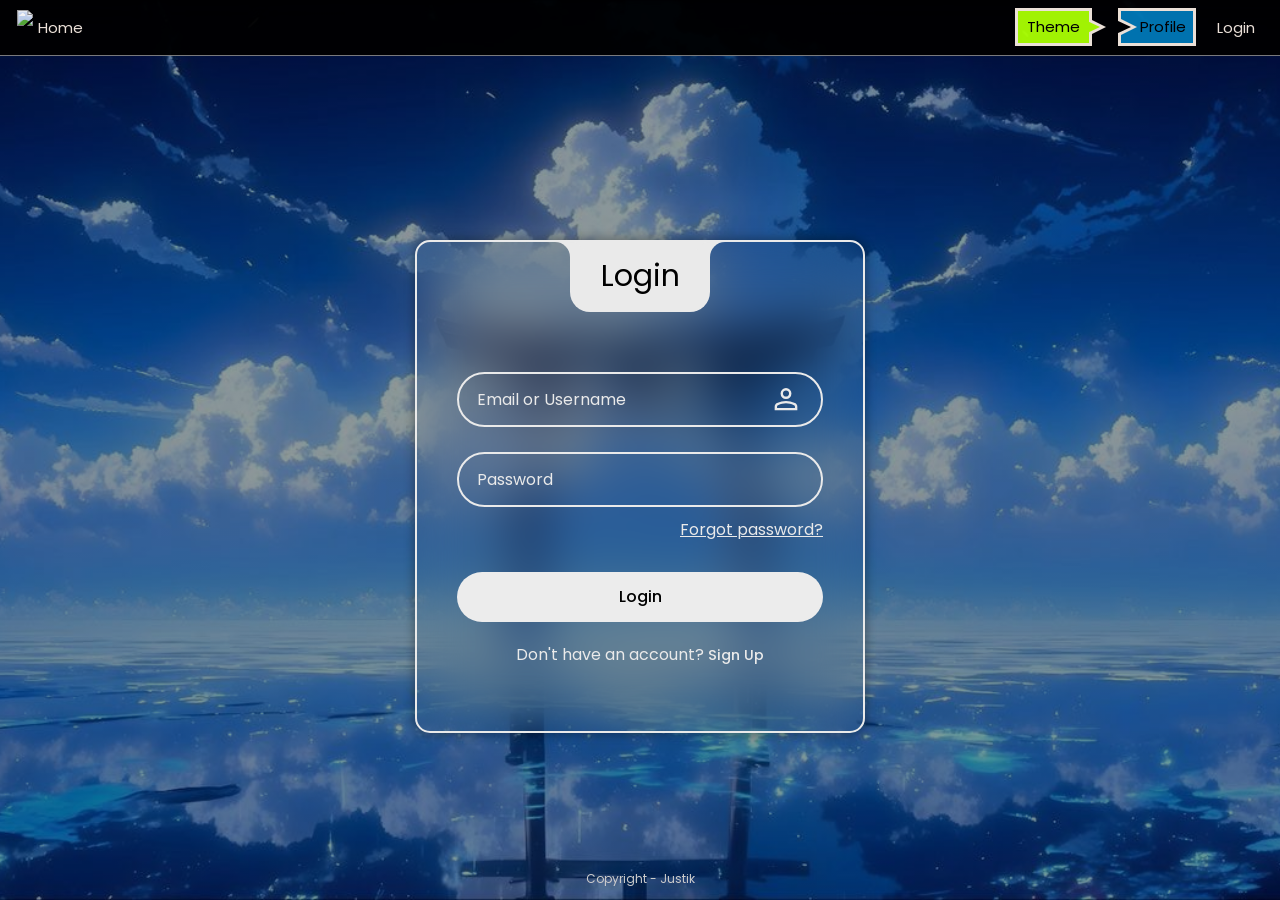
==== commit 92c9e646: "Authorization" ====
--- a/frontend/login.html
+++ b/frontend/login.html
@@ -13,9 +13,9 @@
         <nav>
             <ul>
                 <li class="home-li">
-                    <a href="index.html">
+                    <a class="home-a" href="index.html">
                         <img class="weather-logo" src="images/weather-icon.png">
-                        <span>Home</span>
+                        <span class="home-li-span">Home</span>
                     </a>
                 </li>
                 <div class="theme-change-block">
@@ -58,15 +58,21 @@
                 <div class="auth-header">
                     <span>Login</span>
                 </div>
-                <div class="input-box">
+                <p class="auth-error-message empty-fields-error" id="login-empty-fields-error-message">All fields are required</p>
+                <p class="auth-error-message server-error" id="login-server-error-message">Network error. Server is offline.</p>
+                <div class="input-box user-input-box">
                     <input type="text" id="login-user" class="input-field" required>
                     <label for="login-user" class="label">Email or Username</label>
                     <svg class="auth-icon" xmlns="http://www.w3.org/2000/svg" height="40px" viewBox="0 -960 960 960" width="40px" fill="#434343"><path d="M370.33-524.33Q326.67-568 326.67-634t43.66-109.67Q414-787.33 480-787.33t109.67 43.66Q633.33-700 633.33-634t-43.66 109.67Q546-480.67 480-480.67t-109.67-43.66ZM160-160v-100q0-36.67 18.5-64.17T226.67-366q65.33-30.33 127.66-45.5 62.34-15.17 125.67-15.17t125.33 15.5q62 15.5 127.34 45.17 30.33 14.33 48.83 41.83T800-260v100H160Zm66.67-66.67h506.66V-260q0-14.33-8.16-27-8.17-12.67-20.5-19-60.67-29.67-114.34-41.83Q536.67-360 480-360t-111 12.17Q314.67-335.67 254.67-306q-12.34 6.33-20.17 19-7.83 12.67-7.83 27v33.33Zm315.16-345.5Q566.67-597 566.67-634t-24.84-61.83Q517-720.67 480-720.67t-61.83 24.84Q393.33-671 393.33-634t24.84 61.83Q443-547.33 480-547.33t61.83-24.84ZM480-634Zm0 407.33Z"/></svg>
                 </div>
-                <div class="input-box">
-                    <input type="text" id="login-pass" class="input-field" required>
+                <div class="input-box pass-input-box">
+                    <input type="password" id="login-pass" class="input-field" required>
                     <label for="login-pass" class="label">Password</label>
-                    <?xml version="1.0"?><svg class="auth-icon lock-icon" xmlns="http://www.w3.org/2000/svg"  viewBox="0 0 24 24" width="36px" height="36px">    <path d="M 12 1 C 8.6761905 1 6 3.6761905 6 7 L 6 8 C 4.9069372 8 4 8.9069372 4 10 L 4 20 C 4 21.093063 4.9069372 22 6 22 L 18 22 C 19.093063 22 20 21.093063 20 20 L 20 10 C 20 8.9069372 19.093063 8 18 8 L 18 7 C 18 3.6761905 15.32381 1 12 1 z M 12 3 C 14.27619 3 16 4.7238095 16 7 L 16 8 L 8 8 L 8 7 C 8 4.7238095 9.7238095 3 12 3 z M 6 10 L 18 10 L 18 20 L 6 20 L 6 10 z M 12 13 C 10.9 13 10 13.9 10 15 C 10 16.1 10.9 17 12 17 C 13.1 17 14 16.1 14 15 C 14 13.9 13.1 13 12 13 z"/></svg>
+                    <button class="pass-visibility-btn" id="login-pass-visibility-btn"><svg class="auth-icon visibility-icon" xmlns="http://www.w3.org/2000/svg" height="40px" viewBox="0 -960 960 960" width="40px" fill="#666666"><path d="m634-422-48.67-48.67q20.34-63-27-108-47.33-45-107.66-26.66L402-654q17-10 36.83-14.67 19.84-4.66 41.17-4.66 72.33 0 122.83 50.5T653.33-500q0 21.33-5 41.5T634-422Zm128.67 128-46-45.33Q762-373 796.17-414.17q34.16-41.16 52.5-85.83-50-107.67-147.84-170.5-97.83-62.83-214.16-62.83-37.67 0-76.34 6.66Q371.67-720 346-710l-51.33-52q37-16.33 87.66-27.17Q433-800 483.33-800q145.67 0 264 82.17Q865.67-635.67 920-500q-25 62.33-64.83 114.5-39.84 52.17-92.5 91.5ZM808-61.33 640-226.67q-35 13-76.17 19.84Q522.67-200 480-200q-147.67 0-266.33-82.17Q95-364.33 40-500q20.33-52.33 54.67-100.5 34.33-48.17 82-90.17L56-812l46.67-47.33 750 750-44.67 48ZM222.67-644q-34.34 26.67-65.34 66.33-31 39.67-46.66 77.67 50.66 107.67 150.16 170.5t224.5 62.83q28.67 0 56.34-3.5 27.66-3.5 45-9.83L532-335.33q-11 4.33-25 6.5-14 2.16-27 2.16-71.67 0-122.5-50.16Q306.67-427 306.67-500q0-13.67 2.16-27 2.17-13.33 6.5-25l-92.66-92Zm309.66 125.67Zm-127.66 63.66Z"/></svg></button>
+                </div>
+                <p class="auth-error-message" id="login-error-message">Incorrect login or password</p>
+                <div class="forgot-password-container">
+                    <a class="forgot-password-a" href="#">Forgot password?</a>
                 </div>
                 <div class="input-box">
                     <input type="submit" id="signin-button" class="input-submit" value="Login">
@@ -81,15 +87,22 @@
                 <div class="auth-header">
                     <span>Sign Up</span>
                 </div>
-                <div class="input-box">
+                <p class="auth-error-message empty-username-error" id="signup-empty-username-error-message">Email or Username is required</p>
+                <p class="auth-error-message server-error" id="signup-server-error-message">Network error. Server is offline.</p>
+                <div class="input-box user-input-box">
                     <input type="text" id="signup-user" class="input-field" required>
                     <label for="signup-user" class="label">Email or Username</label>
                     <svg class="auth-icon" xmlns="http://www.w3.org/2000/svg" height="40px" viewBox="0 -960 960 960" width="40px" fill="#434343"><path d="M370.33-524.33Q326.67-568 326.67-634t43.66-109.67Q414-787.33 480-787.33t109.67 43.66Q633.33-700 633.33-634t-43.66 109.67Q546-480.67 480-480.67t-109.67-43.66ZM160-160v-100q0-36.67 18.5-64.17T226.67-366q65.33-30.33 127.66-45.5 62.34-15.17 125.67-15.17t125.33 15.5q62 15.5 127.34 45.17 30.33 14.33 48.83 41.83T800-260v100H160Zm66.67-66.67h506.66V-260q0-14.33-8.16-27-8.17-12.67-20.5-19-60.67-29.67-114.34-41.83Q536.67-360 480-360t-111 12.17Q314.67-335.67 254.67-306q-12.34 6.33-20.17 19-7.83 12.67-7.83 27v33.33Zm315.16-345.5Q566.67-597 566.67-634t-24.84-61.83Q517-720.67 480-720.67t-61.83 24.84Q393.33-671 393.33-634t24.84 61.83Q443-547.33 480-547.33t61.83-24.84ZM480-634Zm0 407.33Z"/></svg>
                 </div>
-                <div class="input-box">
-                    <input type="text" id="signup-pass" class="input-field" required>
+                <p class="auth-error-message" id="signup-error-message">This username is already taken</p>
+                <div class="input-box pass-input-box">
+                    <input type="password" id="signup-pass" class="input-field" required>
                     <label for="signup-pass" class="label">Password</label>
-                    <?xml version="1.0"?><svg class="auth-icon lock-icon" xmlns="http://www.w3.org/2000/svg"  viewBox="0 0 24 24" width="36px" height="36px">    <path d="M 12 1 C 8.6761905 1 6 3.6761905 6 7 L 6 8 C 4.9069372 8 4 8.9069372 4 10 L 4 20 C 4 21.093063 4.9069372 22 6 22 L 18 22 C 19.093063 22 20 21.093063 20 20 L 20 10 C 20 8.9069372 19.093063 8 18 8 L 18 7 C 18 3.6761905 15.32381 1 12 1 z M 12 3 C 14.27619 3 16 4.7238095 16 7 L 16 8 L 8 8 L 8 7 C 8 4.7238095 9.7238095 3 12 3 z M 6 10 L 18 10 L 18 20 L 6 20 L 6 10 z M 12 13 C 10.9 13 10 13.9 10 15 C 10 16.1 10.9 17 12 17 C 13.1 17 14 16.1 14 15 C 14 13.9 13.1 13 12 13 z"/></svg>
+                    <button class="pass-visibility-btn" id="signup-pass-visibility-btn"><svg class="auth-icon visibility-icon" xmlns="http://www.w3.org/2000/svg" height="40px" viewBox="0 -960 960 960" width="40px" fill="#666666"><path d="m634-422-48.67-48.67q20.34-63-27-108-47.33-45-107.66-26.66L402-654q17-10 36.83-14.67 19.84-4.66 41.17-4.66 72.33 0 122.83 50.5T653.33-500q0 21.33-5 41.5T634-422Zm128.67 128-46-45.33Q762-373 796.17-414.17q34.16-41.16 52.5-85.83-50-107.67-147.84-170.5-97.83-62.83-214.16-62.83-37.67 0-76.34 6.66Q371.67-720 346-710l-51.33-52q37-16.33 87.66-27.17Q433-800 483.33-800q145.67 0 264 82.17Q865.67-635.67 920-500q-25 62.33-64.83 114.5-39.84 52.17-92.5 91.5ZM808-61.33 640-226.67q-35 13-76.17 19.84Q522.67-200 480-200q-147.67 0-266.33-82.17Q95-364.33 40-500q20.33-52.33 54.67-100.5 34.33-48.17 82-90.17L56-812l46.67-47.33 750 750-44.67 48ZM222.67-644q-34.34 26.67-65.34 66.33-31 39.67-46.66 77.67 50.66 107.67 150.16 170.5t224.5 62.83q28.67 0 56.34-3.5 27.66-3.5 45-9.83L532-335.33q-11 4.33-25 6.5-14 2.16-27 2.16-71.67 0-122.5-50.16Q306.67-427 306.67-500q0-13.67 2.16-27 2.17-13.33 6.5-25l-92.66-92Zm309.66 125.67Zm-127.66 63.66Z"/></svg></button>
+                </div>
+                <div class="password-requirements">
+                    <p class="password-requirements-p" id="req8char">* 8+ characters</p>
+                    <p class="password-requirements-p" id="lettersandnumbersreq">* letters & numbers</p>
                 </div>
                 <div class="input-box">
                     <input type="submit" id="signup-button" class="input-submit" value="Sign Up">
@@ -107,6 +120,13 @@
                 <li><span class="black-orange-theme-span"></span></li>
             </ul>
         </div>
+        <div class="toast-container">
+            <div class="toast">
+                <div class="toast-2">
+                    <h3 class="toast-text">Account created!</h2>
+                </div>
+            </div>
+        </div>
     </main>
     <footer>
         <p>Copyright - Justik</p>
--- a/frontend/style.css
+++ b/frontend/style.css
@@ -1,7 +1,7 @@
 @import url('https://fonts.googleapis.com/css2?family=Poppins:ital,wght@0,100;0,200;0,300;0,400;0,500;0,600;0,700;0,800;0,900;1,100;1,200;1,300;1,400;1,500;1,600;1,700;1,800;1,900&display=swap');
 
 :root {
-    --start-input-width: 2em;
+    --start-input-width: 9em;
     --final-input-width: 9em;
 }
 
@@ -23,6 +23,8 @@
     --glowing-border-color: rgb(14, 0, 76);
     --text-color: rgb(234, 234, 234);
     --text-color-2: black;
+    --text-color-3: rgb(234, 234, 234);
+    --nav-special-btns-color: black;
     --text-color-hover: white;
     --input-focus-color: rgb(0, 59, 89);
     --basic-font: Poppins, "Segoe Ui", sans-serif;
@@ -55,6 +57,8 @@
     --reset-button: rgb(226, 0, 0);
     --theme-list-color: rgb(233, 233, 233);
     --theme-list-outline-color: #fff;
+    --input-submit-btn-color: #ececec;
+    --toast-success-bg-color: rgb(69, 209, 69);
     --weather-bg-image: url("images/white-bg.png")
 }
 
@@ -76,6 +80,8 @@
     --glowing-border-color: rgb(0, 0, 0);
     --text-color: rgb(27, 27, 27);
     --text-color-2: rgb(147, 147, 147);
+    --text-color-3: rgb(147, 147, 147);
+    --nav-special-btns-color: rgb(147, 147, 147);
     --text-color-hover: rgb(0, 0, 0);
     --input-focus-color: rgb(66, 66, 66);
     --basic-font: Poppins, "Segoe Ui", sans-serif;
@@ -108,6 +114,8 @@
     --reset-button: rgb(161, 0, 0);
     --theme-list-color: #939393;
     --theme-list-outline-color: #a0a0a0;
+    --input-submit-btn-color: #2f2f2f;
+    --toast-success-bg-color: rgb(47 111 47);
     --weather-bg-image: url("images/gray-bg.png")
 }
 
@@ -128,7 +136,9 @@
     --accent-color-3: rgb(201, 87, 0);
     --glowing-border-color: rgb(0, 0, 0);
     --text-color: rgb(27, 27, 27);
-    --text-color-2: rgb(57, 57, 57);
+    --text-color-2: rgb(147, 147, 147);
+    --text-color-3: rgb(147, 147, 147);
+    --nav-special-btns-color: rgb(57, 57, 57);
     --text-color-hover: rgb(0, 0, 0);
     --input-focus-color: rgb(84, 38, 0);
     --basic-font: Poppins, "Segoe Ui", sans-serif;
@@ -159,6 +169,8 @@
     --reset-button: rgb(205, 0, 0);
     --theme-list-color: #939393;
     --theme-list-outline-color: #a0a0a0;
+    --input-submit-btn-color: #2f2f2f;
+    --toast-success-bg-color: rgb(47 111 47);
     --weather-bg-image: url("images/gray-bg.png")
 }
 
@@ -320,7 +332,6 @@
     height: 100%;
     display: flex;
     justify-content: center;
-    /* align-items: center; */
 }
 
 footer {
@@ -358,7 +369,7 @@
     text-decoration: none;
     border-radius: 0;
     background: rgb(170, 255, 0);
-    color: var(--text-color-2);
+    color: var(--nav-special-btns-color);
     font-family: var(--basic-font);
     outline: 3.5px solid var(--mini-container-color);
     cursor: pointer;
@@ -709,6 +720,7 @@
 .profile-li {
     position: relative;
     width: 4.8em;
+    min-width: 4.6em;
     height: 2.15em;
     font-size: 15px;
     text-decoration: none;
@@ -729,7 +741,7 @@
     position: relative;
     font-family: var(--basic-font);
     right: -0.7em;
-    color: var(--text-color-2);
+    color: var(--nav-special-btns-color);
     transition: color 0.3s;
 }
 
@@ -1776,16 +1788,17 @@
 
 .profile-main, .login-main {
     flex-direction: column;
-    align-items: center;
 }
 
 .profile-main {
     top: 0.1svh;
+    align-items: center;
     justify-content: end;
 }
 
 .login-main {
     top: 2svh;
+    align-items: center;
     padding: 1em;
 }
 
@@ -1889,12 +1902,6 @@
     border-radius: 25%
 }
 
-.login-main h2 {
-    text-align: center;
-    margin-top: 1em;
-    color: var(--profile-username-color);
-}
-
 .avatar-container {
     width: 25em;
     height: 25em;
@@ -2052,10 +2059,6 @@
 
 /* LOGIN PAGE */
 
-#login-body {
-    background: linear-gradient(rgba(0, 0, 0, 0.3), rgba(0, 0, 0, 0.3)), url("images/login-background.jpg") center / cover no-repeat fixed;
-}
-
 .switch-auth-mode-btn {
     color: var(--text-color);
     font-size: 0.9em;
@@ -2072,10 +2075,14 @@
 }
 
 .auth-wrapper {
+    position: relative;
+    top: -50%;
+    transform: translateY(45%);
     width: 100%;
+    height: 100%;
     display: none;
     justify-content: center;
-    align-items: center;
+    align-items: end;
 }
 
 .auth-box {
@@ -2110,7 +2117,7 @@
 
 .auth-header span {
     font-size: 30px;
-    color: black;
+    color: var(--text-color-2);
 }
 
 .auth-header::before {
@@ -2141,7 +2148,15 @@
     position: relative;
     display: flex;
     flex-direction: column;
-    margin: 20px 0;
+    margin: 30px 0 20px 0;
+}
+
+.user-input-box {
+    margin: 10px 0 25px 0;
+}
+
+.pass-input-box {
+    margin: 25px 0 3px 0;
 }
 
 .input-field {
@@ -2161,10 +2176,12 @@
 }
 
 .label {
+    color: var(--text-color-3);
     position: absolute;
     top: 15px;
     left: 20px;
     transition: 0.2s;
+    cursor: text;
 }
 
 .input-field:focus ~ .label, .input-field:valid ~ .label {
@@ -2174,7 +2191,7 @@
     font-size: 14px;
     background-color: var(--text-color);
     border-radius: 30px;
-    color: black;
+    color: var(--text-color-2);
     padding: 0 10px;
 }
 
@@ -2188,16 +2205,75 @@
     font-size: 20px;
 }
 
-.lock-icon {
-    top: 13px;
-    width: 30px;
-    height: 30px;
+.visibility-icon {
+    cursor: pointer;
+}
+
+.pass-visibility-btn {
+    display: none;
+    border: 0;
+    outline: 0;
+}
+
+.input-field::-ms-reveal,
+.input-field::-ms-clear {
+    display: none;
+}
+
+.forgot-password-container {
+    margin: 10px 0 0 0;
+    display: flex;
+    justify-content: end;
+}
+
+.forgot-password-a {
+    position: relative;
+    height: fit-content;
+    color: var(--text-color-3);
+}
+
+.password-requirements {
+    position: relative;
+    left: 4%;
+}
+
+.password-requirements-p {
+    font-size: 15px;
+}
+
+.password-requirements-p.not-checked {
+    color: #D32F2F;
+}
+
+.password-requirements-p.checked {
+    color: rgb(26, 210, 26);
+}
+
+.auth-error-message {
+    display: none;
+    position: absolute;
+    left: 12%;
+    font-size: 15px;
+    color: #e82525;
+}
+
+.empty-username-error, .server-error, .empty-fields-error {
+    top: 19%;
+}
+
+#signup-error-message {
+    top: 19%;
+}
+
+#login-error-message {
+    top: 61%;
 }
 
 .input-submit {
+    color: var(--text-color-2);
     width: 100%;
     height: 50px;
-    background: #ececec;
+    background: var(--input-submit-btn-color);
     font-size: 1em;
     font-weight: 500;
     border: 0;
@@ -2214,6 +2290,58 @@
     text-align: center;
 }
 
+.toast-container {
+    position: fixed;
+    display: none;
+    align-items: center;
+    justify-content: center;
+    background: var(--text-color-3);
+    border-radius: 0.9em;
+    padding: 0.5em;
+    height: 5em;
+    min-width: 17em;
+    bottom: 3em;
+    animation: toast 6s ease-in-out forwards;
+}
+
+.toast {
+    display: flex;
+    align-items: center;
+    justify-content: center;
+    padding: 0.5em;
+    height: 100%;
+    width: 100%;
+    border-radius: 0.7em;
+    background: var(--toast-success-bg-color);
+}
+
+.toast-2 {
+    display: flex;
+    align-items: center;
+    justify-content: center;
+    width: 100%;
+    height: 100%;
+    border-radius: 0.6em;
+    background: var(--toast-success-bg-color);
+}
+
+.toast-text {
+    margin-right: 0.9em;
+    color: var(--text-color-3);
+}
+
+@keyframes toast {
+    0% {
+        right: -20em;
+    }
+    13%, 87% {
+        right: 1em;
+    }
+    100% {
+        right: -20em;
+    }
+}
+
 .settings-button {
     position: absolute;
     top: 1.6em;
@@ -2230,10 +2358,6 @@
     z-index: 2;
 }
 
-/* .settings-button:hover {
-    background: var(--add-button-2);
-} */
-
 .settings-button:hover {
     background: var(--container-color-hover);
 }
@@ -2244,8 +2368,6 @@
     top: 0.07px;
     width: 30px;
     height: 30px;
-    /* width: 22.68px;
-    height: 22.68px; */
     transition: transform 0.3s ease;
 }
 
@@ -2499,6 +2621,10 @@
     main {
         height: unset;
     }
+    .profile-main {
+        height: 100%;
+        top: -4svh;
+    }
     .full-weather-container {
         min-width: 80%;
     }
@@ -2774,6 +2900,9 @@
     .custom-selector {
         display: flex;
     }
+    .profile-main {
+        height: unset;
+    }
     .profile-img, .avatar-container, .profile-img-wrapper {
         width: 20em;
         height: 20em;
@@ -2869,6 +2998,12 @@
     }
 }
 
+@media (max-width: 455px) {
+    .auth-wrapper {
+        padding: 20px 0;
+    }
+}
+
 @media (max-width: 450px) {
     nav ul {
         justify-content: center;
@@ -2880,6 +3015,9 @@
     .theme-change-block {
         margin-left: 1.5em;
     }
+    .login-li {
+        margin-right: 0.3em;
+    }
 }
 
 @media (max-width: 420px) {
@@ -2936,15 +3074,22 @@
     }
 }
 
+@media (min-height: 750px) {
+    .auth-wrapper {
+        align-items: center;
+        top: 5%;
+        transform: unset;
+    }
+    .profile-main {
+        top: 7svh;
+        align-items: center;
+        justify-content: center;
+    }
+}
+
 @media (min-height: 880px) {
-    body {
+    .index-body {
         align-items: start;
-    }
-}
-
-@media (min-height: 940px) {
-    .profile-username, .profile-username-input {
-        margin-top: 35vh;
     }
 }
 
@@ -2952,23 +3097,26 @@
     .weather-project {
         top: 16.4vh;
     }
+}
+
+@media (min-height: 920px) and (min-width: 1350px) {
+    .weather-project {
+        top: 21.4vh;
+    }
     .weather-project-2 {
         top: 16.4vh;
     }
 }
 
-@media (min-height: 750px) {
-    .profile-main {
-        top: -4.1svh;
-    }
-}
-
 @media (min-height: 850px) {
-    .profile-main {
-        top: -5.6svh;
-    }
     footer.margin-top {
         margin-top: 0;
+    }
+}
+
+@media (min-height: 1000px) {
+    .profile-main {
+        top: -2.6svh;
     }
 }
 
